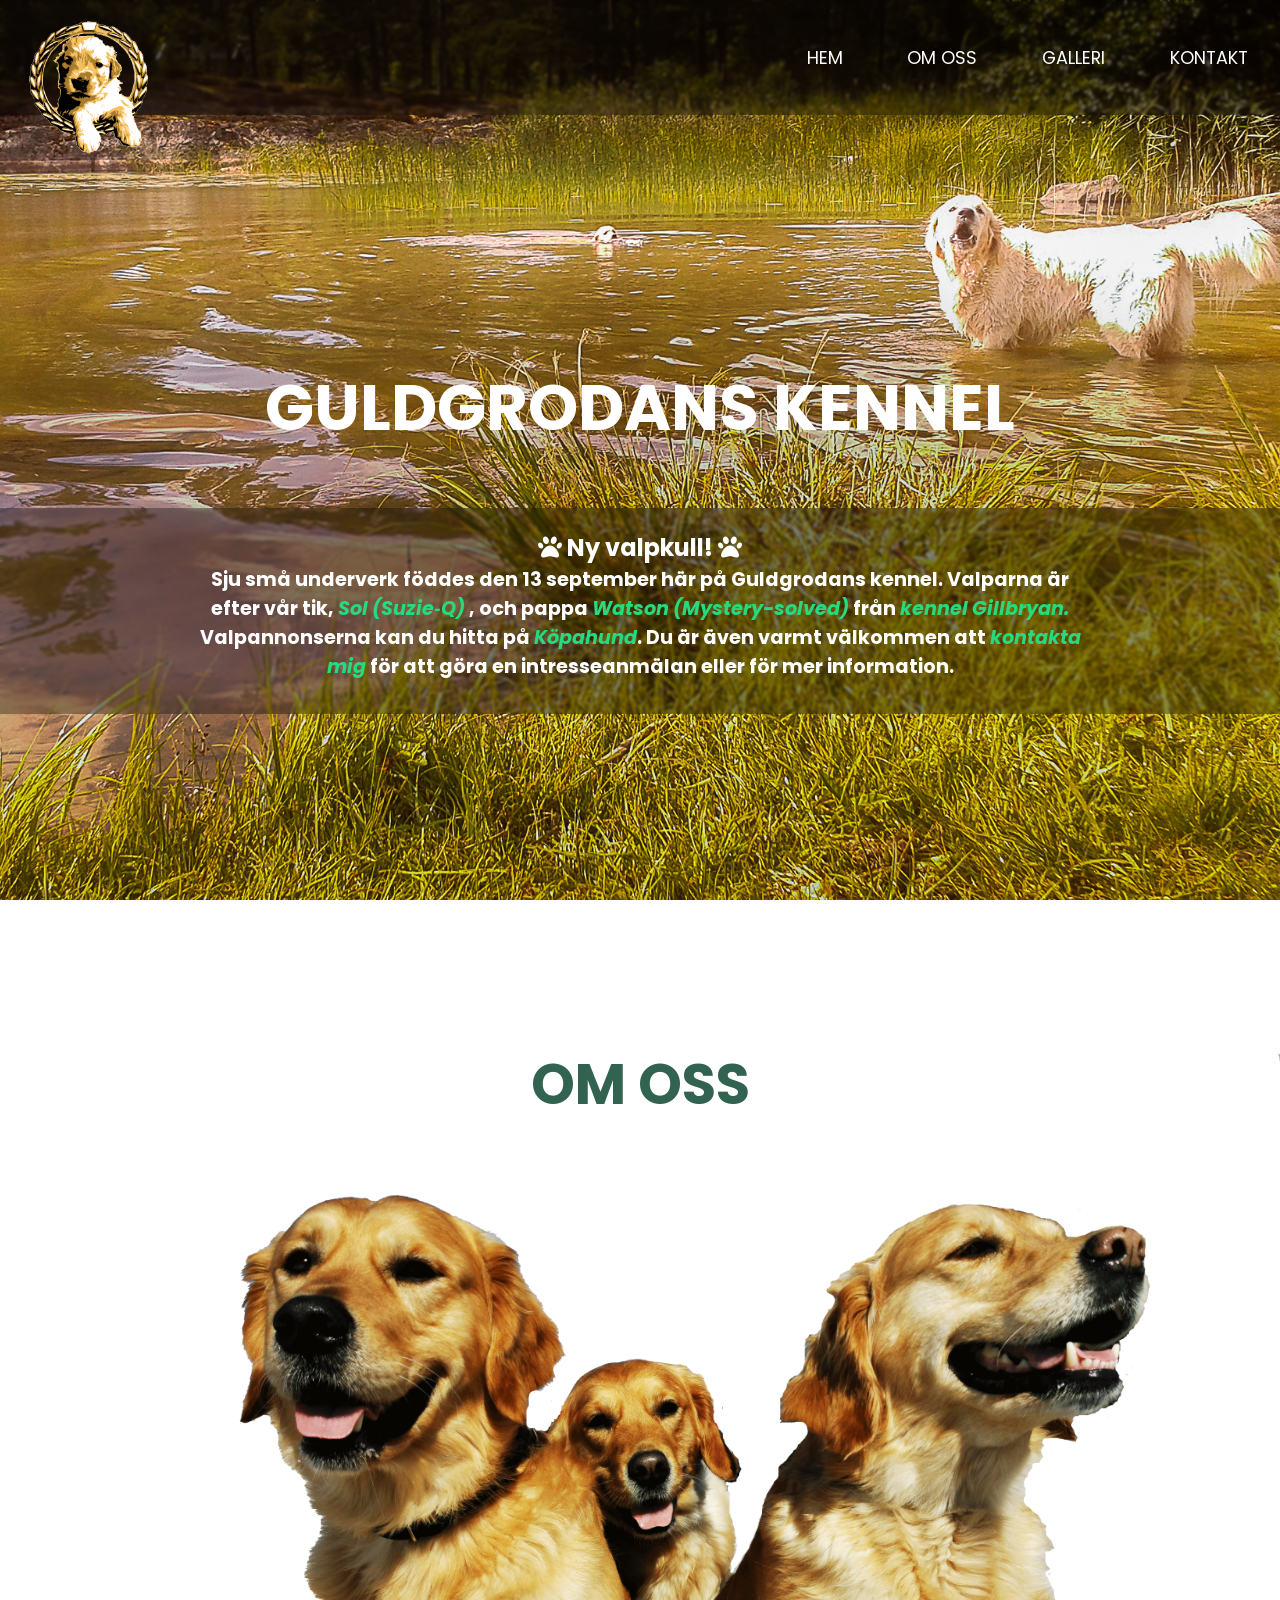
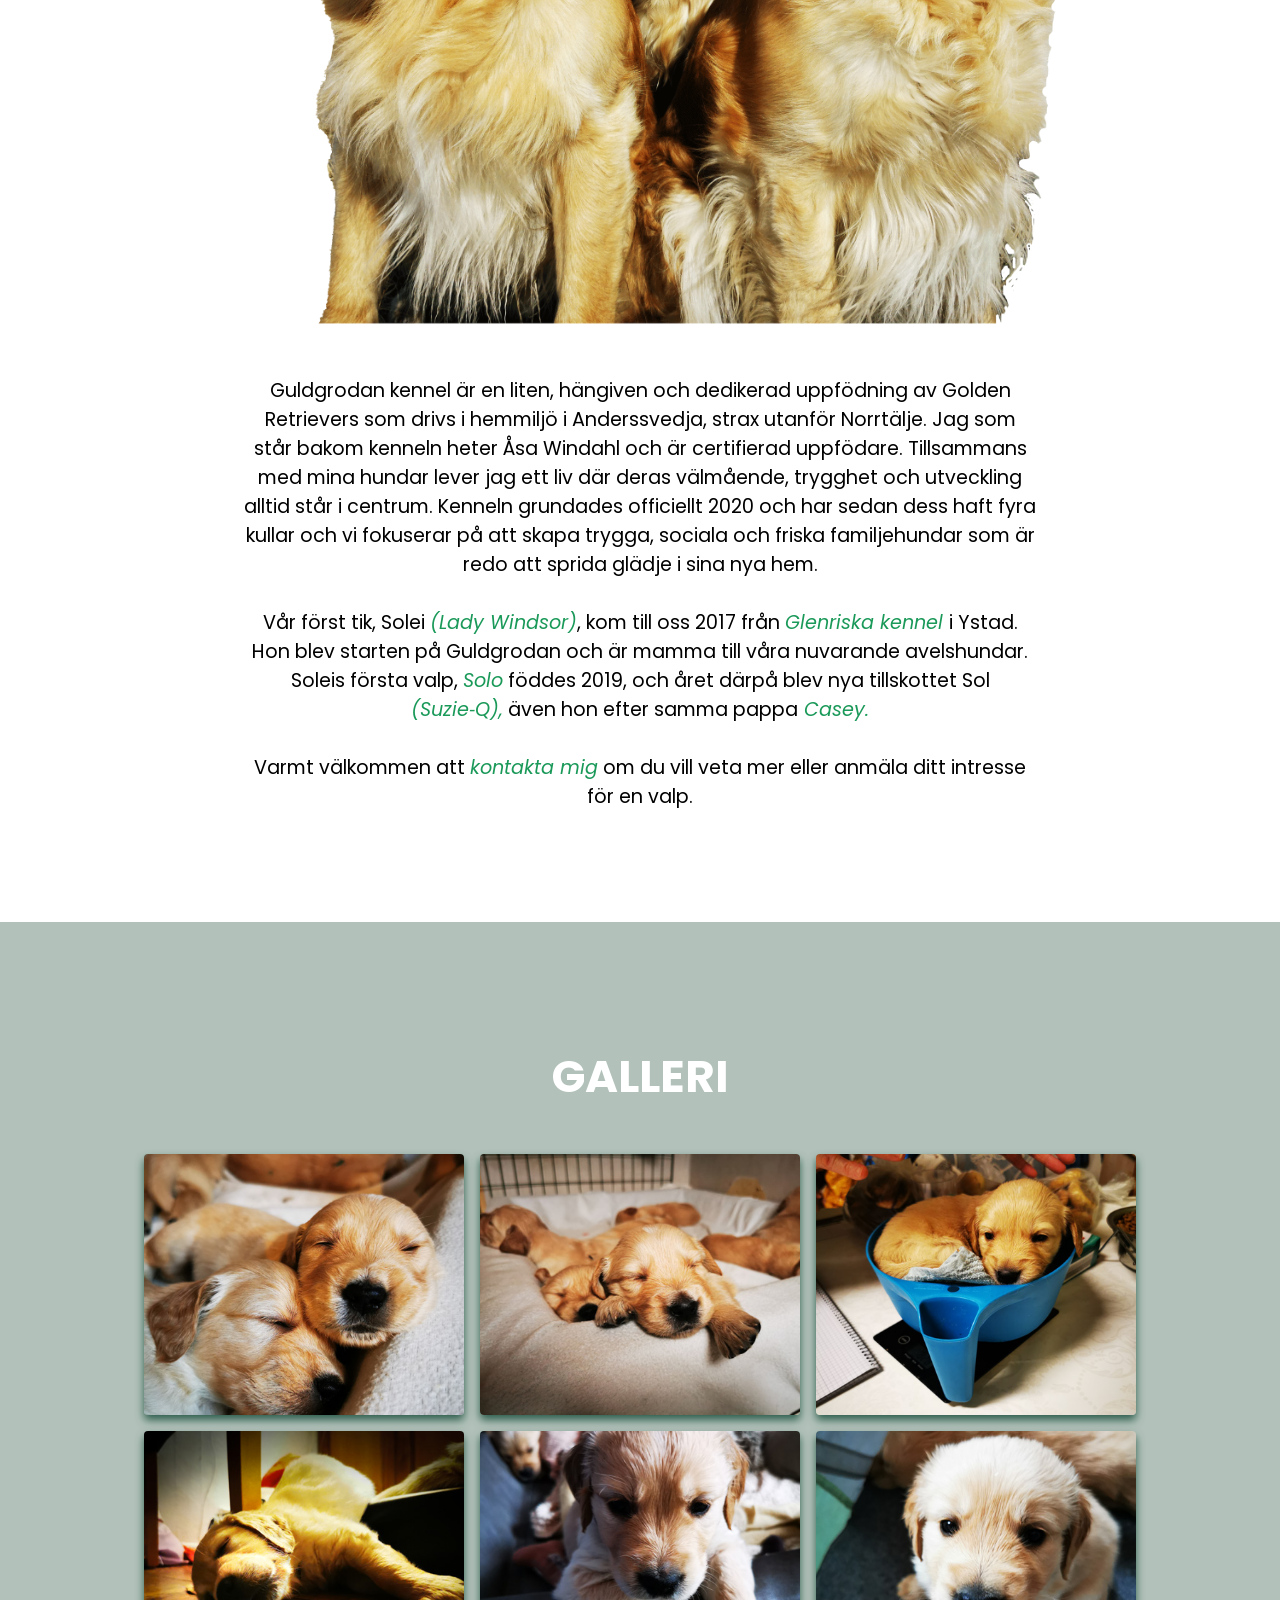
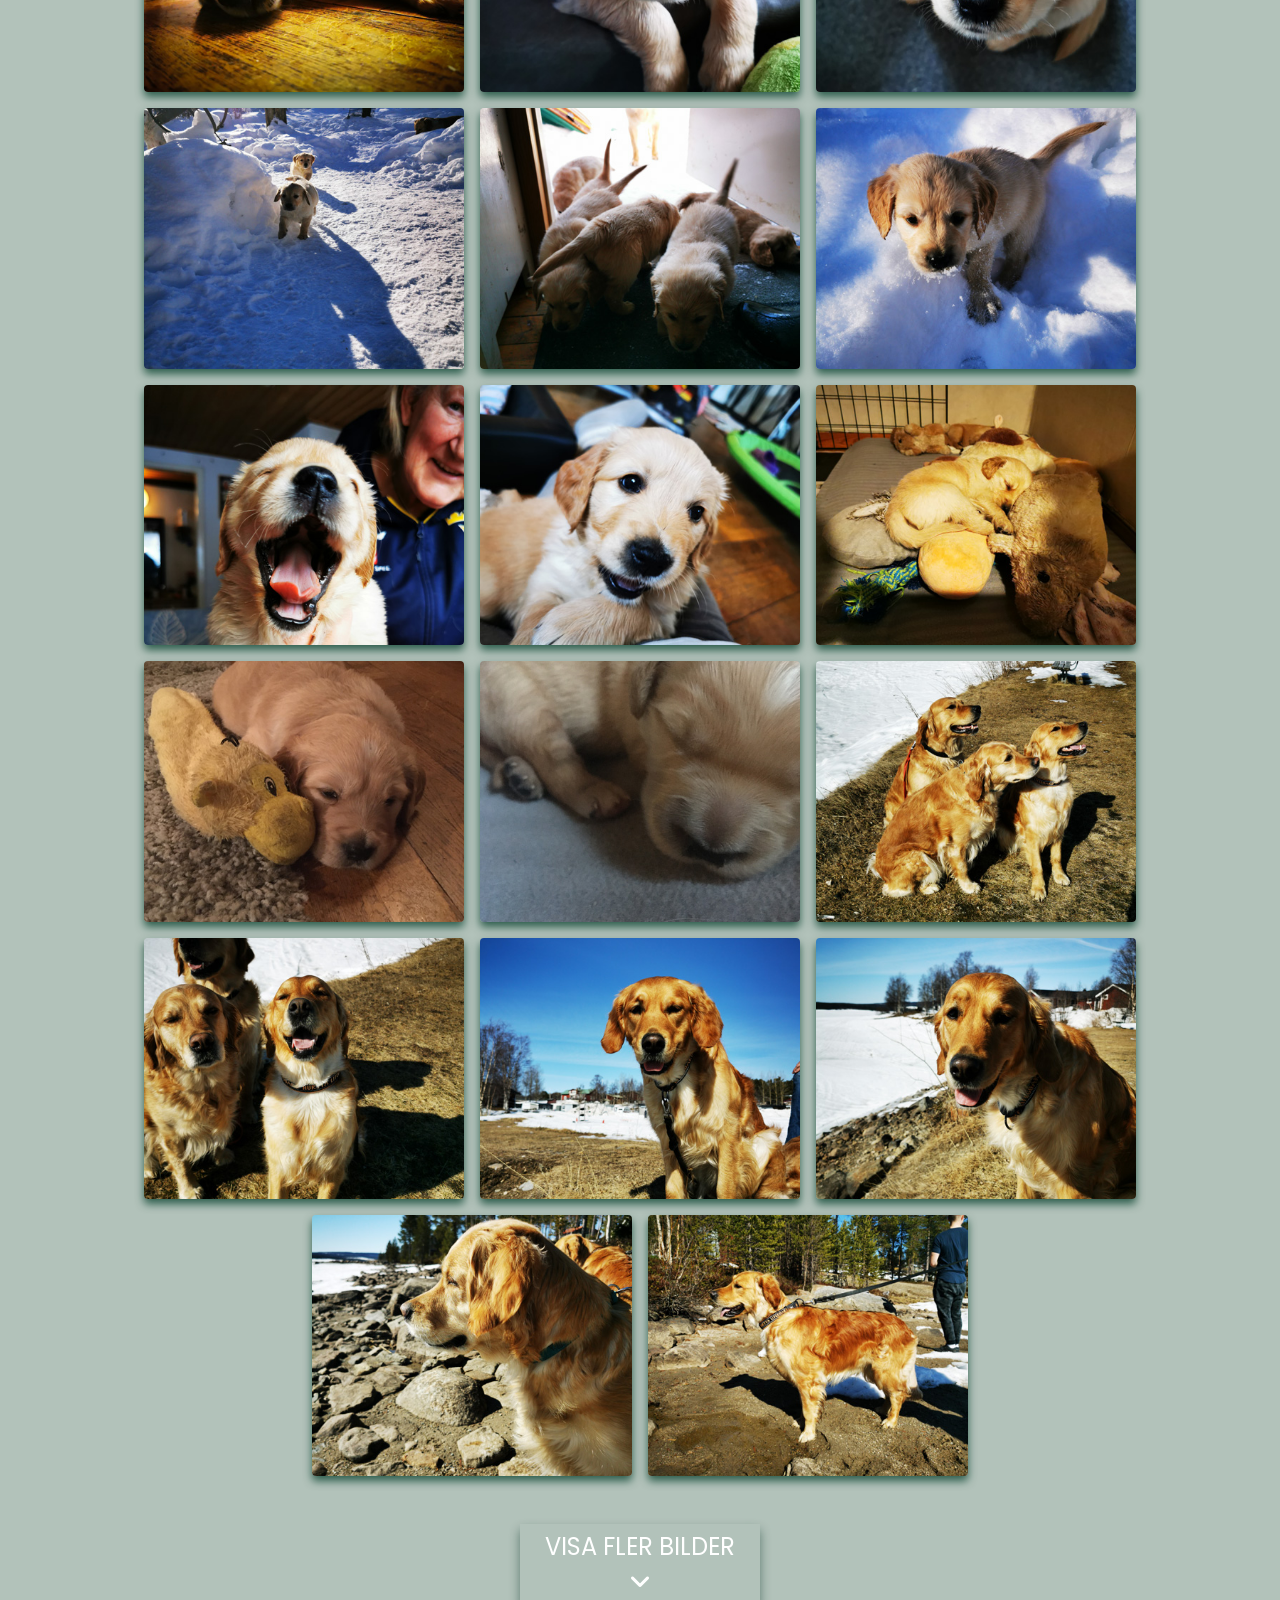
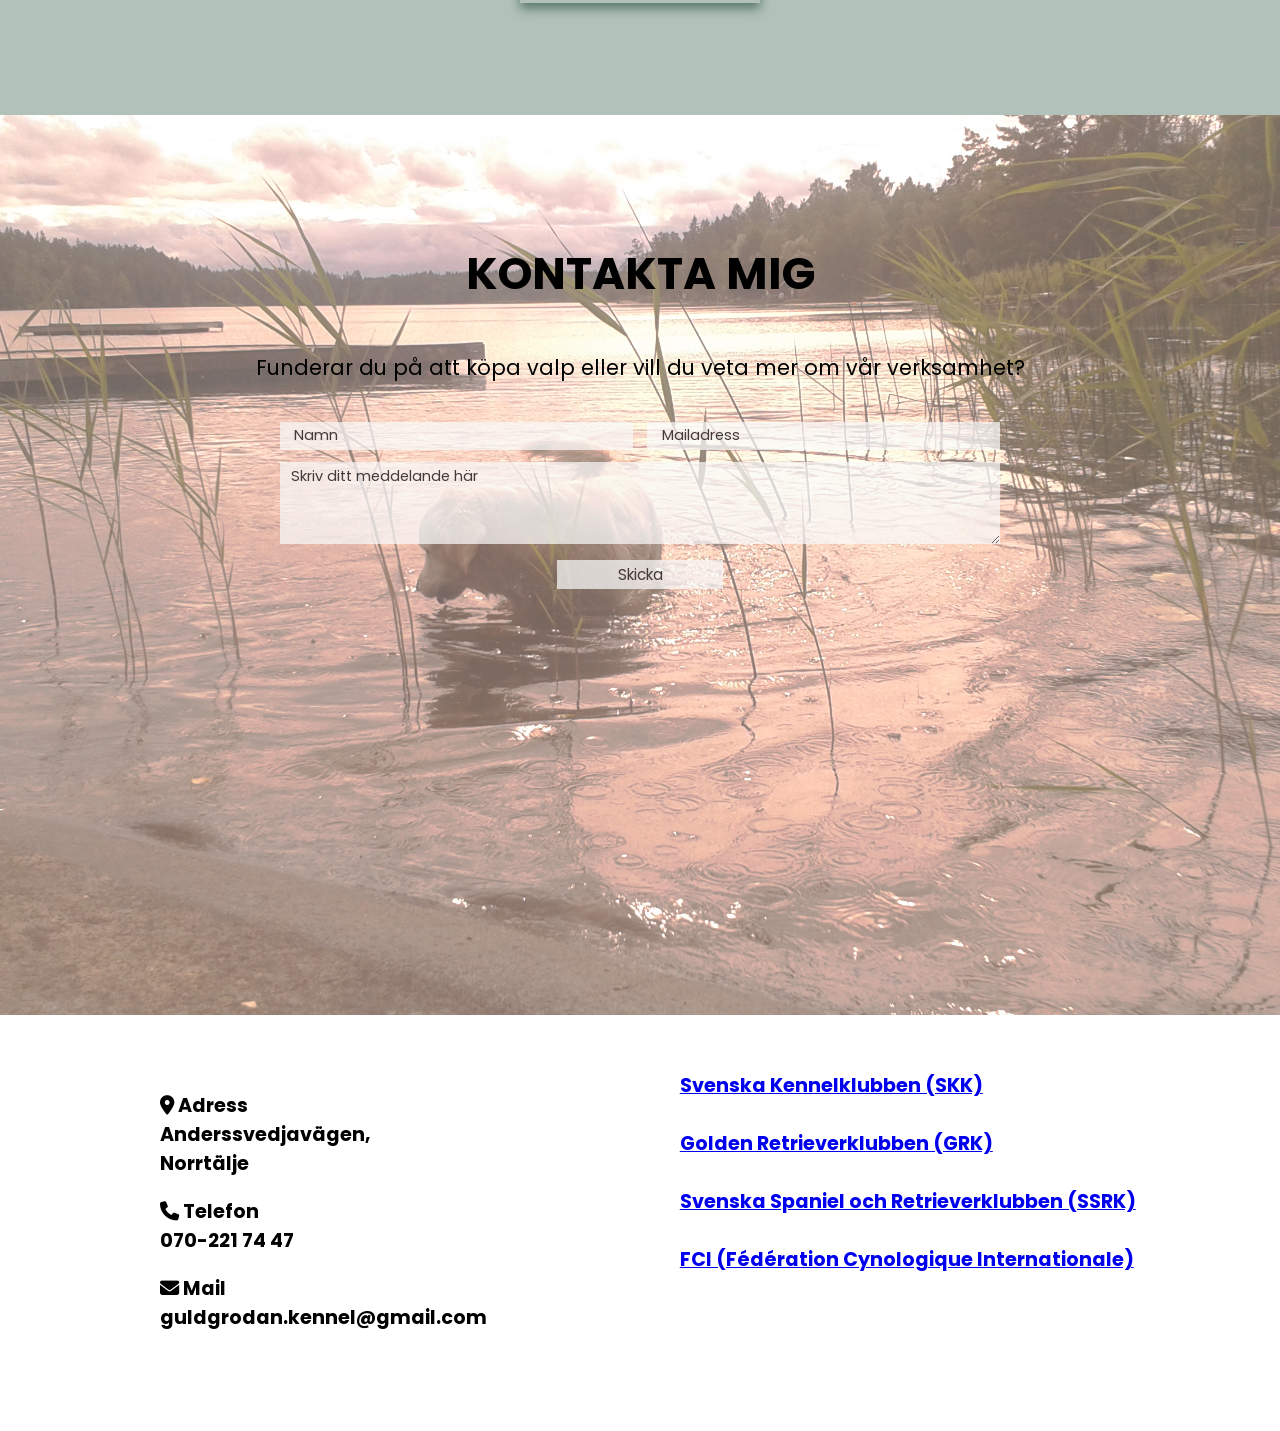
==== index.html @ e0c7f4a6 "Update index.html" ====
<!DOCTYPE html>
<html lang="sv">

<head>
  <meta charset="UTF-8">
  
  <meta name="viewport" content="width=device-width, initial-scale=1.0">
  <title>Guldgrodans kennel</title>
  <link rel="stylesheet" href="https://use.fontawesome.com/releases/v5.8.2/css/all.css">
  <link rel="stylesheet" href="https://cdnjs.cloudflare.com/ajax/libs/font-awesome/6.2.0/css/all.css">
  <link rel="stylesheet" href="https://fonts.googleapis.com/css?family=Poppins">
  <link rel="stylesheet" href="CSS/index.css">
  <link rel="stylesheet" href="https://cdnjs.cloudflare.com/ajax/libs/font-awesome/6.4.0/css/all.min.css">


	<script>
  if (window.location.hostname === "www.guldgrodanskennel.se") {
    window.location.replace("https://guldgrodanskennel.se");	
  }
</script>

</head>

<body>

  <!-- INTRO+HEADER -->
  <!-- INTRO+HEADER -->
  <!-- INTRO+HEADER -->


  <section id="intro" class="intro">
    <header>

      <img class="logo" src="CSS/BILDER-REPR/LOGVALP-CARTOON-TRANSPARANT.png" alt="Guldgrodans logotyp" loading="lazy">

      <nav>
        <ul>
          <li>
            <a href="#intro">HEM</a>
          </li>
          <li>
            <a href="#om-oss">OM OSS</a>
          </li>
          <li>
            <a href="#galleri">GALLERI</a>
          </li>
          <li>
            <a href="#kontakt">KONTAKT</a>
          </li>
        </ul>
      </nav>
    </header>


    <div class="intro-titlar">
      <h1>GULDGRODANS KENNEL</h1>
	<div class="blogg">
      <div class="blogg-innehåll">
        <p class="blogg-text">
      <span style="font-size: 1.5rem; color: white;">
		  <i class="fa-solid fa-paw" style="color: white; font-size: 1.5rem;"></i>  Ny valpkull!  <i class="fa-solid fa-paw" style="color: white; font-size: 1.5rem;"></i></span>
		  <br> Sju små underverk föddes den 13 september här på Guldgrodans kennel.
      Valparna är efter vår tik, 
        <a href="http://www.rasdata.nu/golden/hund/2020/s1566821.htm" target="_blank" rel="noopener noreferrer">
        Sol (Suzie‑Q)
        </a>, och pappa 
        <a href="https://www.rasdata.nu/golden/hund/2020/s1123022.htm" target="_blank" rel="noopener noreferrer">
        Watson (Mystery-solved)
        </a> från 
        <a href="https://www.kopahund.se/#/uppfodare/20210610" target="_blank" rel="noopener noreferrer">
        kennel Gillbryan.
        </a> Valpannonserna kan du hitta på<a href="https://www.kopahund.se/#/uppfodare/20200723" target="_blank" rel="noopener noreferrer"> Köpahund</a>.
      Du är även varmt välkommen att 
        <a href="#kontakt">kontakta mig</a> för att göra en intresseanmälan eller för mer information.
      </p>
    </div>
  </div>
 </div>
</section>


  <!-- OM-OSS -->
  <!-- OM-OSS -->
  <!-- OM-OSS -->
  <div id="om-oss" class="om-oss-container">

    <h2 class="om-oss-header">OM OSS</h2>  
	
    <img class="om-oss-bild" src="CSS/BILDER-REPR/OMM-OSS.png" loading="lazy" alt="Bild på hundarna">

    <div class="om-oss-textbox">
      
      <p>Guldgrodan kennel är en liten, hängiven och dedikerad uppfödning av Golden Retrievers som drivs i hemmiljö i Anderssvedja, strax utanför Norrtälje. 
		 Jag som står bakom kenneln heter Åsa Windahl och är certifierad uppfödare. Tillsammans med mina hundar lever jag ett liv där deras välmående, 
		 trygghet och utveckling alltid står i centrum. Kenneln grundades officiellt 2020 och har sedan dess haft fyra kullar och vi fokuserar på att skapa trygga, sociala och friska 
		 familjehundar som är redo att sprida glädje i sina nya hem. 
		<br><br>
         Vår först tik, Solei
		 <a href="http://www.rasdata.nu/golden/hund/2017/s1350017.htm" target="blank_" rel="noopener noreferrer"> (Lady Windsor)</a>, 
		 kom till oss 2017 från
		 <a href="https://www.glenriska.se" target="blank_" rel="noopener noreferrer"> Glenriska kennel </a> i Ystad. Hon blev starten på Guldgrodan och är mamma till våra nuvarande avelshundar. 
		 Soleis första valp,
		  <a href="http://www.rasdata.nu/golden/hund/2019/s1120420.htm" target="blank_" rel="noopener noreferrer"> Solo</a> föddes 2019, 
		  och året därpå blev nya tillskottet Sol
		  <a href="http://www.rasdata.nu/golden/hund/2020/s1566821.htm" target="blank_" rel="noopener noreferrer"> (Suzie‑Q),</a> 
		  även hon efter samma pappa<a href="https://www.rasdata.nu/golden/hund/2013/s4075513.htm" target="blank_" rel="noopener noreferrer">  Casey.</a> 
		<br><br>
         Varmt välkommen att
		  <a href="#kontakt"> kontakta mig</a> om du vill veta mer eller anmäla ditt intresse för en valp.	
	  </p>      
    </div>
  </div>

  <!-- GALLERI -->
  <!-- GALLERI -->
  <!-- GALLERI -->

  <section id="galleri" class="galleri-section">

    <h2 class="galleri-header">GALLERI</h2>


    <div class="galleri"> <!-- galleriet -->

      <div class="galleri-div">
        <img class="image" src="CSS/BILDER-GALLERI/1-1c.jpg" loading="lazy" alt="bild">
      </div>
      <div class="galleri-div">
        <img class="image" src="CSS/BILDER-GALLERI/1-2c.jpg" loading="lazy" alt="bild">
      </div>
      <div class="galleri-div">
        <img class="image" src="CSS/BILDER-GALLERI/1-4c.jpg" loading="lazy" alt="bild">
      </div>
      <div class="galleri-div">
        <img class="image" src="CSS/BILDER-GALLERI/1-5c.jpg" loading="lazy" alt="bild">
      </div>


      <div class="galleri-div">
        <img class="image" src="CSS/BILDER-GALLERI/1-6c.jpg" loading="lazy" alt="bild">
      </div>
      <div class="galleri-div">
        <img class="image" src="CSS/BILDER-GALLERI/1-7c.jpg" loading="lazy" alt="bild">
      </div>
      <div class="galleri-div">
        <img class="image" src="CSS/BILDER-GALLERI/1-8c.jpg" loading="lazy" alt="bild">
      </div>
      <div class="galleri-div">
        <img class="image" src="CSS/BILDER-GALLERI/1-11c.jpg" loading="lazy" alt="bild">
      </div>


      <div class="galleri-div">
        <img class="image" src="CSS/BILDER-GALLERI/1-12c.jpg" loading="lazy" alt="bild">
      </div>
      <div class="galleri-div">
        <img class="image" id="om-positionera-top" src="CSS/BILDER-GALLERI/1-15c.jpg" loading="lazy" alt="bild">
      </div>
      <div class="galleri-div">
        <img class="image" src="CSS/BILDER-GALLERI/1-18c.jpg" loading="lazy" alt="bild">
      </div>
      <div class="galleri-div">
        <img class="image" src="CSS/BILDER-GALLERI/01.jpg" loading="lazy" alt="bild">
      </div>


      <div class="galleri-div">
        <img class="image" src="CSS/BILDER-GALLERI/01a.JPG" loading="lazy" alt="bild">
      </div>
      <div class="galleri-div">
        <img class="image" src="CSS/BILDER-GALLERI/01b.JPG" loading="lazy" alt="bild">
      </div>
      <div class="galleri-div">
        <img class="image" src="CSS/BILDER-GALLERI/2.jpg" loading="lazy" alt="bild">
      </div>
      <div class="galleri-div">
        <img class="image" id="om-positionera-left" src="CSS/BILDER-GALLERI/3.jpg" loading="lazy" alt="bild">
      </div>


      <div class="galleri-div">
        <img class="image" src="CSS/BILDER-GALLERI/7.jpg" loading="lazy" alt="bild">
      </div>
      <div class="galleri-div">
        <img class="image" src="CSS/BILDER-GALLERI/8.jpg" loading="lazy" alt="bild">
      </div>
      <div class="galleri-div">
        <img class="image" src="CSS/BILDER-GALLERI/10.jpg" loading="lazy" alt="bild">
      </div>
      <div class="galleri-div">
        <img class="image" src="CSS/BILDER-GALLERI/11.jpg" loading="lazy" alt="bild">
      </div>


      <div class="galleri-div">
        <img class="image" src="CSS/BILDER-GALLERI/12.jpg" loading="lazy" alt="bild">
      </div>
      <div class="galleri-div">
        <img class="image" src="CSS/BILDER-GALLERI/14.jpg" loading="lazy" alt="bild">
      </div>
      <div class="galleri-div">
        <img class="image" src="CSS/BILDER-GALLERI/16.jpg" loading="lazy" alt="bild">
      </div>
      <div class="galleri-div">
        <img class="image" src="CSS/BILDER-GALLERI/17.jpg" loading="lazy" alt="bild">
      </div>


      <div class="galleri-div">
        <img class="image" src="CSS/BILDER-GALLERI/18.jpg" loading="lazy" alt="bild">
      </div>
      <div class="galleri-div">
        <img class="image" src="CSS/BILDER-GALLERI/19.jpg" loading="lazy" alt="bild">
      </div>
      <div class="galleri-div">
        <img class="image" src="CSS/BILDER-GALLERI/20.jpg" loading="lazy" alt="bild">
      </div>
      <div class="galleri-div">
        <img class="image" src="CSS/BILDER-GALLERI/21.jpg" loading="lazy" alt="bild">
      </div>


      <div class="galleri-div">
        <img class="image" src="CSS/BILDER-GALLERI/22.jpg" loading="lazy" alt="bild">
      </div>
      <div class="galleri-div">
        <img class="image" src="CSS/BILDER-GALLERI/23.jpg" loading="lazy" alt="bild">
      </div>
      <div class="galleri-div">
        <img class="image" src="CSS/BILDER-GALLERI/25.jpg" loading="lazy" alt="bild">
      </div>
      <div class="galleri-div">
        <img class="image" src="CSS/BILDER-GALLERI/26.jpg" loading="lazy" alt="bild">
      </div>


      <div class="galleri-div">
        <img class="image" src="CSS/BILDER-GALLERI/27.jpg" loading="lazy" alt="bild">
      </div>
      <div class="galleri-div">
        <img class="image" src="CSS/BILDER-GALLERI/28.jpg" loading="lazy" alt="bild">
      </div>
      <div class="galleri-div">
        <img class="image" src="CSS/BILDER-GALLERI/29.jpg" loading="lazy" alt="bild">
      </div>
      <div class="galleri-div">
        <img class="image" src="CSS/BILDER-GALLERI/30.jpg" loading="lazy" alt="bild">
      </div>


      <div class="galleri-div">
        <img class="image" src="CSS/BILDER-GALLERI/31.jpg" loading="lazy" alt="bild">
      </div>
      <div class="galleri-div">
        <img class="image" src="CSS/BILDER-GALLERI/32.jpg" loading="lazy" alt="bild">
      </div>
      <div class="galleri-div">
        <img class="image" src="CSS/BILDER-GALLERI/33.jpg" loading="lazy" alt="bild">
      </div>
      <div class="galleri-div">
        <img class="image" src="CSS/BILDER-GALLERI/t1-1.jpg" loading="lazy" alt="bild">
      </div>


      <div class="galleri-div">
        <img class="image" src="CSS/BILDER-GALLERI/t1-2.jpg" loading="lazy" alt="bild">
      </div>
      <div class="galleri-div">
        <img class="image" id="om-positionera-top" src="CSS/BILDER-GALLERI/t2.jpg" loading="lazy" alt="bild">
      </div>
      <div class="galleri-div">
        <img class="image" src="CSS/BILDER-GALLERI/t3.jpg" loading="lazy" alt="bild">
      </div>
      <div class="galleri-div">
        <img class="image" src="CSS/BILDER-GALLERI/t4.jpg" loading="lazy" alt="bild">
      </div>


      <div class="galleri-div">
        <img class="image" src="CSS/BILDER-GALLERI/t5.jpg" loading="lazy" alt="bild">
      </div>
      <div class="galleri-div">
        <img class="image" src="CSS/BILDER-GALLERI/t6.jpg" loading="lazy" alt="bild">
      </div>
      <div class="galleri-div">
        <img class="image" src="CSS/BILDER-GALLERI/t7.jpg" loading="lazy" alt="bild">
      </div>
      <div class="galleri-div">
        <img class="image" src="CSS/BILDER-GALLERI/t9.jpg" loading="lazy" alt="bild">
      </div>


      <div class="galleri-div">
        <img class="image" src="CSS/BILDER-GALLERI/t10.jpg" loading="lazy" alt="bild">
      </div>
      <div class="galleri-div">
        <img class="image" src="CSS/BILDER-GALLERI/t11.jpg" loading="lazy" alt="bild">
      </div>
      <div class="galleri-div">
        <img class="image" src="CSS/BILDER-GALLERI/t14.jpg" loading="lazy" alt="bild">
      </div>
      <div class="galleri-div">
        <img class="image" src="CSS/BILDER-GALLERI/T15.jpg" loading="lazy" alt="bild">
      </div>


      <div class="galleri-div">
        <img class="image" src="CSS/BILDER-GALLERI/t16.jpg" loading="lazy" alt="bild">
      </div>
      <div class="galleri-div">
        <img class="image" src="CSS/BILDER-GALLERI/t17.jpg" loading="lazy" alt="bild">
      </div>
      <div class="galleri-div">
        <img class="image" src="CSS/BILDER-GALLERI/t21.jpg" loading="lazy" alt="bild">
      </div>
      <div class="galleri-div">
        <img class="image" src="CSS/BILDER-GALLERI/t23.jpg" loading="lazy" alt="bild">
      </div>


      <div class="galleri-div">
        <img class="image" src="CSS/BILDER-GALLERI/t25.jpg" loading="lazy" alt="bild">
      </div>
      <div class="galleri-div">
        <img class="image" src="CSS/BILDER-GALLERI/t26.jpg" loading="lazy" alt="bild">
      </div>
      <div class="galleri-div">
        <img class="image" src="CSS/BILDER-GALLERI/t27.jpg" loading="lazy" alt="bild">
      </div>
      <div class="galleri-div">
        <img class="image" src="CSS/BILDER-GALLERI/t28.jpg" loading="lazy" alt="bild">
      </div>

    </div>

    <div id="ladda-fler-bilder" class="ladda-fler-bilder">VISA FLER BILDER<br><i class="fa-solid fa-angle-down"></i>
    </div>

  </section>

  <!-- KONTAKT -->
  <!-- KONTAKT -->
  <!-- KONTAKT -->

  <section class="kontakt" id="kontakt">
    <h2 class="kontakt-header">KONTAKTA MIG</h2>
    <p>Funderar du på att köpa valp eller vill du veta mer om vår verksamhet?</p>

 <form action="https://formsubmit.co/732a52e501a445590cca0ac689bffa5f" method="POST" class="kontakt-formulär"> 
   <input type="hidden" name="_next" value="https://anevmi.github.io/guldgrodan-kennel/tack-meddelande.html"> 
   <input type="hidden" name="_subject" value="MAIL FRÅN GULDGRODANS KENNEL"> 

   <div class="container"> 
     <div class="namn-del"> 
	     <input id="namn" name="namn" type="text" placeholder="Namn" required> 
	     <input id="email" name="email" type="email" placeholder="Mailadress" required>	 
     </div> 

     <div class="text-del"> 
	      <textarea name="meddelande" placeholder="Skriv ditt meddelande här" rows="5" cols="35" required></textarea> 
     </div> 
     
	   <button id="submit" type="submit">Skicka</button> 
	   
    </div> 
  </form>
</section>

  <!-- FOOTER -->
  <!-- FOOTER -->
  <!-- FOOTER -->

    <footer>
    <div class="footer-nav">  
	<div class="fotlist-div">
      <ul class="fotlista">
        <li><p><i class="fa-solid fa-location-dot"></i> <strong>Adress</strong><br>Anderssvedjavägen,<br>Norrtälje</p></li>
        <li><p><i class="fa-solid fa-phone"></i> <strong>Telefon</strong><br>070-221 74 47</p></li>
        <li><p><i class="fa-solid fa-envelope"></i> <strong>Mail</strong><br>guldgrodan.kennel@gmail.com</p></li>
       </ul>
	 </div>

	 <div class="fotlist-div">		
       <ul class="länkar">
         <li><a href="https://www.skk.se/sv/" target="blank_">Svenska Kennelklubben (SKK)</a></li><br>
         <li><a href="https://goldenklubben.se/lankar/lankar-till-svenska-uppfodare/" target="blank_">Golden Retrieverklubben (GRK)</a></li><br>
	     <li><a href="https://ssrk.se/" target="blank_">Svenska Spaniel och Retrieverklubben (SSRK)</a></li><br>		
         <li><a href="https://www.fci.be/en/" target="blank_">FCI (Fédération Cynologique Internationale)</a></li>      
        </ul>  
	  </div>
    </div>
  </footer>




<!-- SCRIPT - LADDA-FLER-BILDER -->
<!-- SCRIPT - LADDA-FLER-BILDER -->
<!-- SCRIPT - LADDA-FLER-BILDER -->


  <script>
    let laddaFlerBtn = document.querySelector('#ladda-fler-bilder');
    let currentItem = 20;

    laddaFlerBtn.onclick = () => {
      let images = [...document.querySelectorAll('.galleri .galleri-div')];
      for (var i = currentItem; i < currentItem + 20; i++) {
        images[i].style.display = 'inline-block';
      }
      currentItem += 20;

      if (currentItem >= images.length) {
        laddaFlerBtn.style.display = 'none';
      }


    }
  </script>


</body>

</html>
---- CSS/index.css ----
/*
background-image: url("photographer.jpg"); The image used 
background-color: #cccccc; Used if the image is unavailable 
height: 500px; You must set a specified height 
background-position: center; Center the image 
background-repeat: no-repeat; Do not repeat the image 
background-size: cover; Resize the background image to cover the entire container 

GRUNDFORMATET ÄR MOBILSKÄRM FÖRST
*/


/* ALLMÄNNT */

*, *::before, *::after{ 
  box-sizing: border-box;

}

body{
  margin: 0;
  padding: 0;
  font-family: poppins, arial;
  
      
}

h1 {
  font-size: 2.2rem;
  text-align: center; 

}

h2 {
  font-size: 1.8rem;
  text-align: center;
  color: white;
}


.om-oss-textbox p a{
  color: hsl(150, 71%, 35%);
  text-decoration: none;
  font-style: italic;
}

p a:hover {
  color: hsl(150, 71%, 55%);
  
}



/* HEM - SEKTIONEN */
/* HEM - SEKTIONEN */
/* HEM - SEKTIONEN */


#intro{     /* bakgrundsbilden skall ligga under hela hem-sectionen dvs header och introtitlarna */
  background-color: hsla(189, 28%, 13%, 0.229);
  background-image: url("BILDER-REPR/BAKGRUND-1.jpg"); 
  /*background-blend-mode: multiply;  /*'multiply' darkens using the darkest colors, 'lighten' uses the light colors */
  background-size: cover;
  background-repeat: no-repeat;  
  min-height: 100vh;
  padding-bottom: 3rem;
  
  background-position: right top; /*denna tillsammans med cover gör att center, bottom alltid syns*/
  /*border-top: 4rem solid white;  /*  är inte säker om denna ska vara med */    
 
}




header{
    background-color: hsla(0, 0%, 0%, 0.342);      
    display: flex;  
    justify-content: space-between;/* flyttar isär elementen som finns i header*/
    align-items: center;
    position: fixed;
    width: 100%;
    margin-top: 0;
    backdrop-filter: blur(0.1rem);
    z-index: 101;
    
}


.logo {    
    width: 5.2rem;
    margin-top: 0.37rem;
    margin-bottom: -1.5rem;
    margin-left: 0.3rem;
       
}


nav ul{  
  list-style: none;  /* tar bort prickarna i ul*/
  margin: 0.1em; 
  padding: 0;
    
} 

nav ul li {
  display: inline-block;
  margin: 0.8em 0.4em 0.5em 0.4em;
    
}

nav ul li a {         /*endast decoration av länkarna*/
  text-decoration: none; /*tar bort undersrykning*/
  color: white;
  font-size: 0.71rem; 
  transition: all 0.4s ease 0s;
  
  
}

nav ul li a:hover {
  color:hsl(158, 100%, 39%);
  font-weight: bold;

}


/*VÄLKOMSÖVERSKRIFTER*/


.intro-titlar h1{
  padding-top: 40vh;
  margin-top: 0;
  color: #fff;  
  font-weight: bold;  

}

/*BLOGGSTILAR*/

/* div nr 1 klassen */		
.blogg { 
background-color: hsla(0, 0%, 0%, 0.342); 
display: flex; 
align-items: center; 
width: 100%; 
backdrop-filter: blur(0.1rem); z-index: 101;
} 

/* div nr 2 klassen */		
.blogg-innehåll {
  max-width: 90ch;
  margin: 0 auto;
  padding: 0.15rem 0.4rem 0.9rem 0.4rem;
}

/* p klassen */		
.blogg-text {
  font-size: clamp(1.1rem, 2vw, 1.2rem);
  font-weight: bold;
  text-align: center;
  color: white;
}


.blogg-text a {
  color: hsl(150, 71%, 50%);
  text-decoration: none;
  font-style: italic;
  transition: color 0.3s ease;
}


.blogg-text a:hover {
  color: hsl(150, 71%, 70%)
  font-weight: bold;
}


/*CHATS*/



/* OM OSS - SEKTIONEN */
/* OM OSS - SEKTIONEN */
/* OM OSS - SEKTIONEN */

.om-oss-container{
  padding-top: 1rem;
  padding-bottom: 0.4rem;
}


.om-oss-header{
  /*text-align: center;*/
  padding-top: 2rem;
  color: hsl(158, 32%, 29%);  
  
}

.om-oss-bild{
  width: 100%;
  padding: 0;
  margin-top: -4rem;; 
  z-index: 1;
    
}

.om-oss-textbox{
  width: 85%;
  margin-left: auto;
  margin-right: auto;  
  text-align: center;
  margin-top: -1.5rem;
  z-index: 100;
}

/* GALLERI - SEKTIONEN */
/* GALLERI - SEKTIONEN */
/* GALLERI - SEKTIONEN */

.galleri-header{
  text-align: center;
  padding: 2.7em 2em 0.3em 2em;
  background-color: hsl(148, 12%, 73%);
  color: #fff;
  margin-bottom: -1px;
    
}

.galleri-section{
  background-color: hsl(148, 12%, 73%);
  padding-bottom: 4rem;
  
}

.galleri{
  display: flex;
  flex-direction: row;
  flex-wrap: wrap;
  justify-content: center;
  align-items: center;
  gap: 1rem;
  width: 100%;  
  margin: 0 auto;
  padding: 2rem 1rem 3rem 1rem;
  background-color: hsla(150, 12%, 73%, 0);
  
}

.galleri .galleri-div{  
  display: inline-block;
  width: 100%;
  max-width: 20rem;
  height: 16.3em;
  object-fit: cover;
  display: none;   /* GÖR SÅ ATT INGA BILDER I GALLERIET VISAS*/
  
}

.galleri .galleri-div .image {  
  width: 100%;
  max-width: 20rem;
  height: 16.3em;
  object-fit: cover;
  border-radius: 4px;
  box-shadow: 0 5px 9px hsla(159, 88%, 13%, 0.759);

}


.galleri .galleri-div:nth-child(1), 
.galleri .galleri-div:nth-child(2), 
.galleri .galleri-div:nth-child(3), 
.galleri .galleri-div:nth-child(4), 
.galleri .galleri-div:nth-child(5), 
.galleri .galleri-div:nth-child(6), 
.galleri .galleri-div:nth-child(7), 
.galleri .galleri-div:nth-child(8), 
.galleri .galleri-div:nth-child(9), 
.galleri .galleri-div:nth-child(10), 
.galleri .galleri-div:nth-child(11), 
.galleri .galleri-div:nth-child(12),
.galleri .galleri-div:nth-child(13), 
.galleri .galleri-div:nth-child(14), 
.galleri .galleri-div:nth-child(15), 
.galleri .galleri-div:nth-child(16), 
.galleri .galleri-div:nth-child(17), 
.galleri .galleri-div:nth-child(18), 
.galleri .galleri-div:nth-child(19), 
.galleri .galleri-div:nth-child(20)
{
  display: inline-block;
  

}

.ladda-fler-bilder{
  width: 100%;
  max-width: 12.5rem;
  text-align: center;
  color: white;
  font-size: 0.9rem;
  box-shadow: 0 6px 10px hsla(159, 88%, 10%, 0.488);
  padding: 0.3rem 1rem 0.3rem 1rem;
  margin: 0 auto 0;
  cursor: pointer;
  transition: all 0.4s ease 0s;
    
}

.ladda-fler-bilder:hover{
  color: hsla(159, 86%, 12%, 0.563);
  background-color: hsl(152, 18%, 81%);
  font-weight: bold;
  box-shadow: 0 1px 3px hsla(159, 88%, 13%, 0.5);
}

/* POSITIONERAR OM VISSA BILDER */ 
#om-positionera-top{
  object-position: top;
}

#om-positionera-left{
  object-position: left;
}



/* KONTAKT - SEKTIONEN */
/* KONTAKT - SEKTIONEN */
/* KONTAKT - SEKTIONEN */


.kontakt{
  background-color: hsla(10, 4%, 69%, 0.507);
  background-image: url("BILDER-REPR/BAMSE-BADAR2.jpg");
  background-size: cover;
  background-repeat: no-repeat;
  background-position: center center;
  background-blend-mode: lighten;
  margin-top: 1rem;
  padding-top: 5rem;
  min-height: 100vh;
  padding-bottom: 6rem;
  
}

.kontakt-header{
  text-align: center;
  padding: 2.2em 2em 0 2em;  
  color: #000;
  margin-top: 0;
}

.kontakt p{  
  padding: 0 4.5em 0.3rem 4.5em; 
  text-align: center;
  margin-top: -1.5rem;
}


.kontakt-formulär{  
  
  margin: -1.5rem auto 3rem auto;  
  padding: 1.5rem;
  
}

.kontakt-formulär .container {
  width: 90%;
  margin: 0 auto 0 auto;
  text-align: center;
  
}

.namn-del{display: flex;
  flex-direction: row;
  justify-content: space-between;  
  
}

input{    /*ANVÄND EV DISPLAY FLEX SPACE BETWEEN*//*ANVÄND EV DISPLAY FLEX SPACE BETWEEN*/
  
  margin: 0.8rem 0 0.8rem 0;
  border: none;    
  padding: 0.4rem;
  background-color: hsla(0, 0%, 98%, 0.712);
  width: 49%;  

}

textarea{
  border: none;    
  padding: 0.2rem;
  background-color: hsla(0, 0%, 98%, 0.712);
  width: 100%;  
}

::placeholder{
  color: hsl(0, 9%, 25%);
  opacity: 1;
  font-family: poppins;
  padding-left: 0.5rem;
  font-size: 1.1em;

}

.kontakt-formulär .container #submit{
  width: 23%;
  color: hsl(0, 9%, 25%);
  font-family: poppins;
  background-color:hsla(0, 0%, 98%, 0.712);
  cursor: pointer;
  border: none;
  margin-top: 0.6em;
  padding: 0.2rem;
  font-size: 0.95em;
    
}


/* FOOTER */
/* FOOTER */
/* FOOTER */

.footer-nav{  
  margin-top: 2.5rem;
  margin-left: 1rem;
  margin-bottom: 5rem;
  }

.footer-nav .fotlist-div ul {
  list-style: none;
  padding: 0;
  margin: 0;
  font-weight: bold;
  padding-top: 1rem;
}

.fotlista li p,
.fotlista li a {
  color: black;
  text-decoration: none;
  list-style: none;
}

.footer-nav ul li a:hover {
  color:hsl(158, 99%, 29%);
  font-weight: bold;
}


/* TACK-SIDAN */
/* TACK-SIDAN */
/* TACK-SIDAN */

.tack-container{
  background-color: hsla(10, 4%, 69%, 0.507);
  background-image: url("BILDER-REPR/SNÖ-BAMSE.jpg");
  background-size: cover;
  background-repeat: no-repeat;
  background-position: center center;
  background-blend-mode: lighten;
  height: 100vh;
  text-align: center;
  display: flex;
  justify-content: center;
  flex-direction: column;
  align-items: center;
  justify-content: space-around;
    
  
}

.meddelande-svar{
     
  color: #0c3749;
  margin-top: 0;
  margin-bottom: 0;
    
}

.tillbaka-knapp {
  padding: 0.7rem 1.5rem;
  font-size: 1.1rem;
  background-color: hsl(158, 32%, 29%);
  color: white;
  border: none;
  border-radius: 5px;
  cursor: pointer;
  font-family: Poppins, sans-serif;
  transition: background-color 0.3s ease;
  margin-top: 1rem;
}

.tillbaka-knapp:hover {
  background-color: hsl(158, 39%, 38%);
}




/**MEDIA QUERY FOR COMPUTERWIDE SCREENS **/
/**MEDIA QUERY FOR COMPUTERWIDE SCREENS **/
/**MEDIA QUERY FOR COMPUTERWIDE SCREENS **/


@media (width < 319px){  /**MEDIA QUERY FOR COMPUTERWIDE SCREENS **/för mindre format än vanliga mobiler/**MEDIA QUERY FOR COMPUTERWIDE SCREENS **/

  .logo {    
    width: 0;           
}

}


@media (600px <= width <= 900px){/**MEDIA QUERY FOR COMPUTERWIDE SCREENS **/ipad/liten laptop/**MEDIA QUERY FOR COMPUTERWIDE SCREENS **/
  
  h1 {
    font-size: 3.5rem;
  }
  
  h2{
    font-size: 2.2rem;  
  }
                                 

  /* INTRO */

  nav ul li {
    
    margin: 0.8em 1em 0.5em 1em;
}

nav ul li a {
  font-size: 0.9rem;
}

.logo{    
    
  width: 6rem;    
  
}

/* KONTAKT */
                                 

/* FOOTER */

.footer-nav{
  display: flex;
  padding: 0 3rem 0 3rem;
  justify-content: space-around;
  font-size: 1.1em;
 
}

}



@media (width >= 900px){ /**MEDIA QUERY FOR COMPUTERWIDE SCREENS **/detta är iaf datorskärmstorlek/**MEDIA QUERY FOR COMPUTERWIDE SCREENS **/

  /*ALLMÄNT*/
  /*ALLMÄNT*/

  h1{
    font-size: 4rem;
    
  }
  
  h2{
    font-size: 2.8rem;
    
  }


  /*HOMESEKTION*/
  /*HOMESEKTION*/
 

  .logo{    
    
    width: 8.5rem;    
    margin-top: 1.2rem;
    margin-left: 1.3rem;
    margin-bottom: -2.5rem;
  }
 

  nav ul{
    margin-top: 0.2rem;
  }

  nav ul li {
    
    margin: 1.9em; 
      
    }  
    
    nav ul li a {
      font-size: 1.1rem;
    }

  
.intro-titlar h1{
  padding-top: 40vh;
  margin-top: 0; 
  font-size: 4em;
    
}

/* OM OSS - SEKTIONEN */
/* OM OSS - SEKTIONEN */


.om-oss-header{
  
  padding-top: 5rem;
  font-size: 3.5em;
    
}

.om-oss-bild{
  margin-top: -10rem;
  
}

.om-oss-container .om-oss-textbox{
  width: 100%;
  padding-bottom: 3rem;
     
}

.om-oss-textbox p{
  width: 62%;
  margin-left: auto;
  margin-right: auto;
  font-size: 1.2em;
}

/*GALLERISEKTION*/
/*GALLERISEKTION*/

.galleri-section{
  padding-bottom: 7rem;
}

.ladda-fler-bilder{
  
  font-size: 1.5rem;
  max-width: 15rem;      
}


.galleri .galleri-div{
  transition: 0.9s;
}

  .galleri-div:hover{
  transform: scale(1.6);
  z-index: 2;
}


/* KONTAKT - SEKTIONEN */
/* KONTAKT - SEKTIONEN */



.kontakt p{  
  font-size: 1.3rem;
}


.kontakt-formulär{  
  width: 60%;
  margin: 0 auto 0rem auto;  
  padding: 0 1.5rem 1.5rem 1.5rem;
  
}

.kontakt-formulär .container {
  width: 100%;
  margin: 0 auto 0 auto;
  text-align: center;
  
}

.kontakt{
  margin-top: 0;
}


.kontakt-header{
  padding: 1em 2em 2rem 2em;  
  
}



/* FOOTER */
/* FOOTER */


.footer-nav{
  display: flex;
  justify-content: space-around;
  font-size: 1.2em;
  padding: 0 3rem 0 3rem;
   
}


}
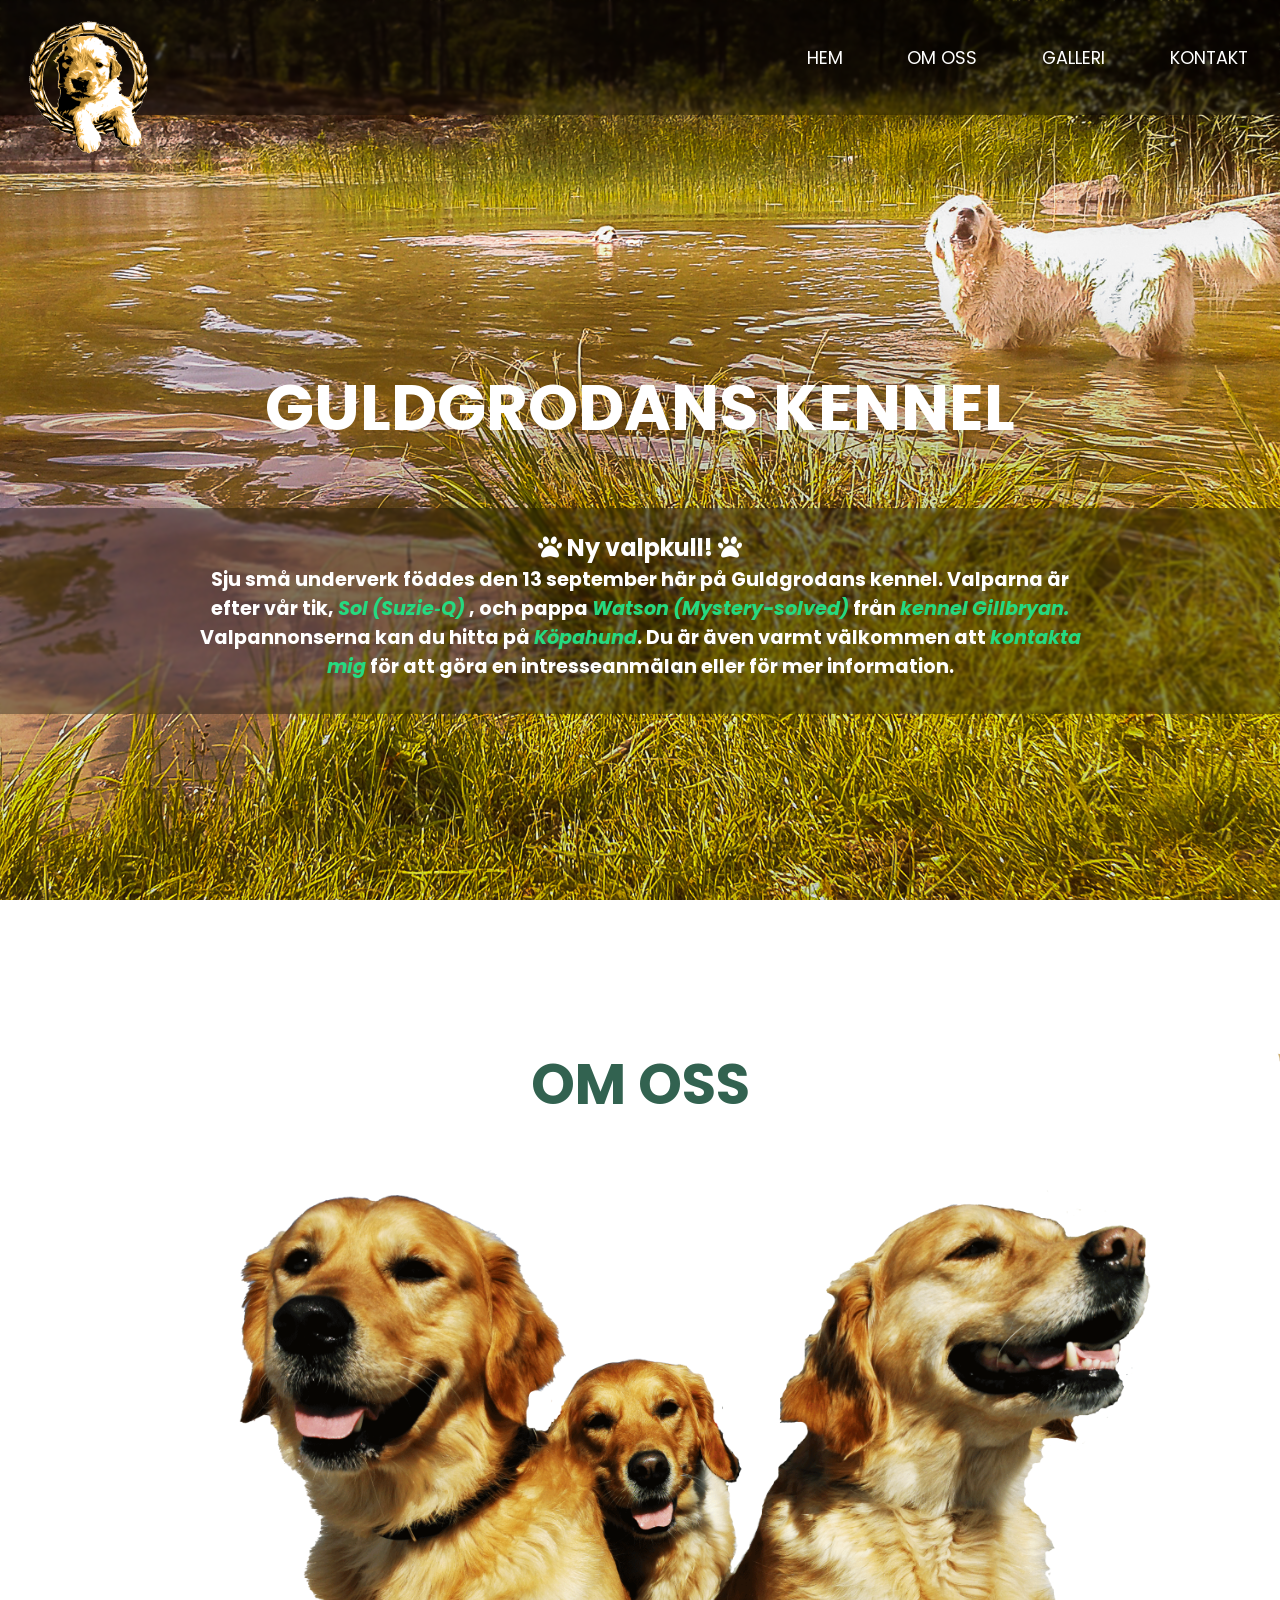
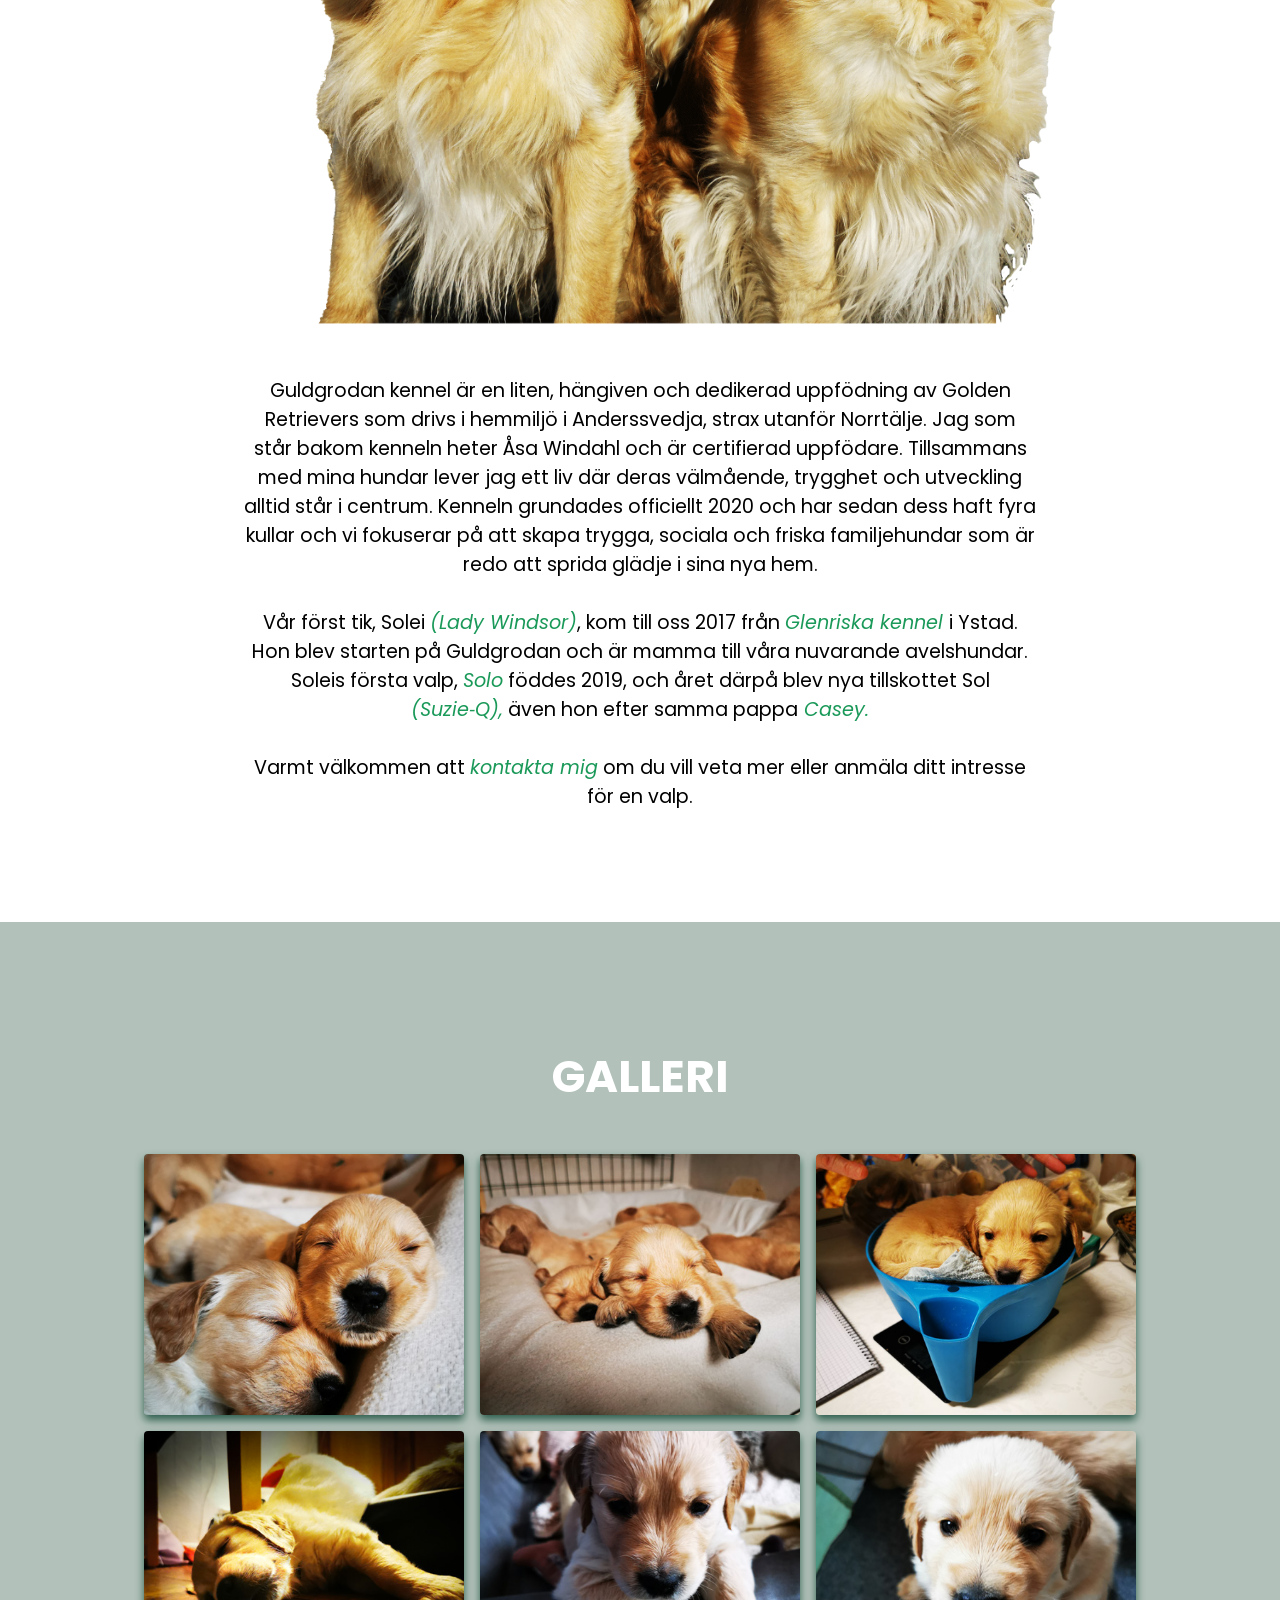
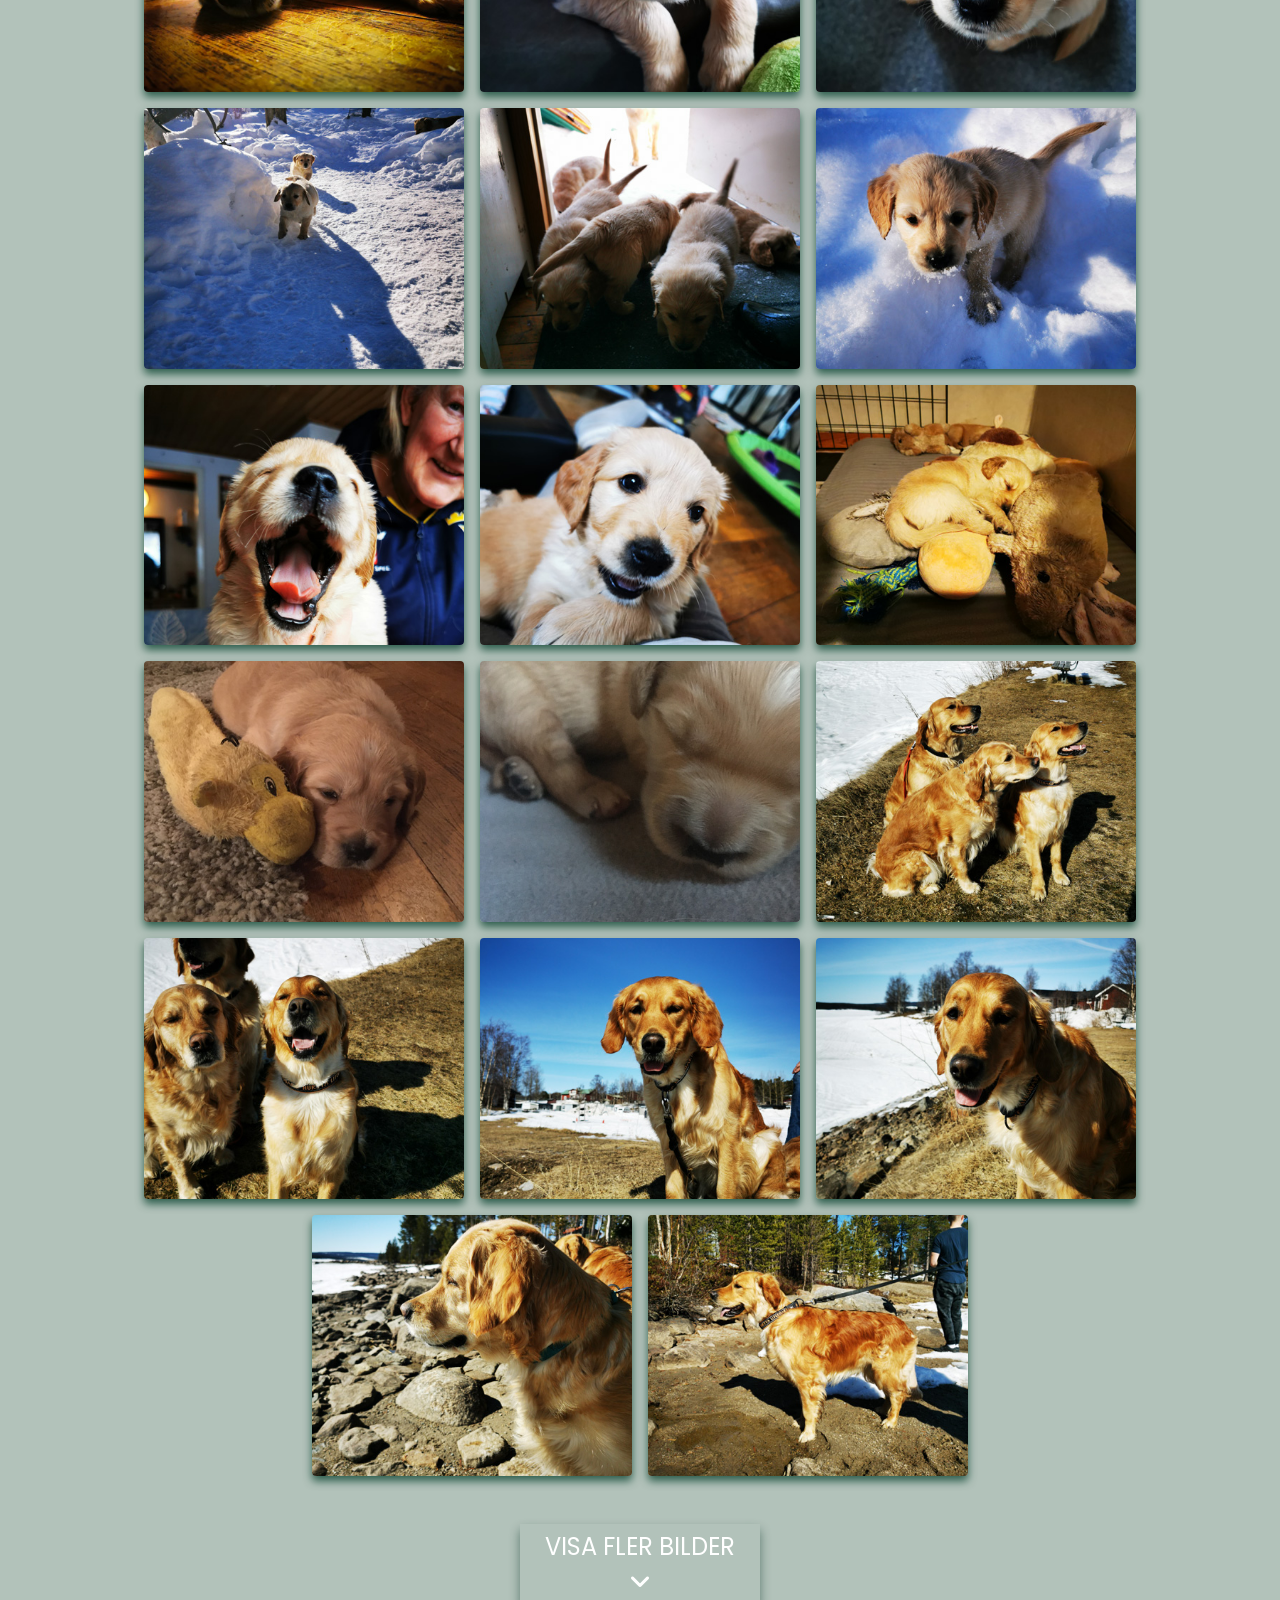
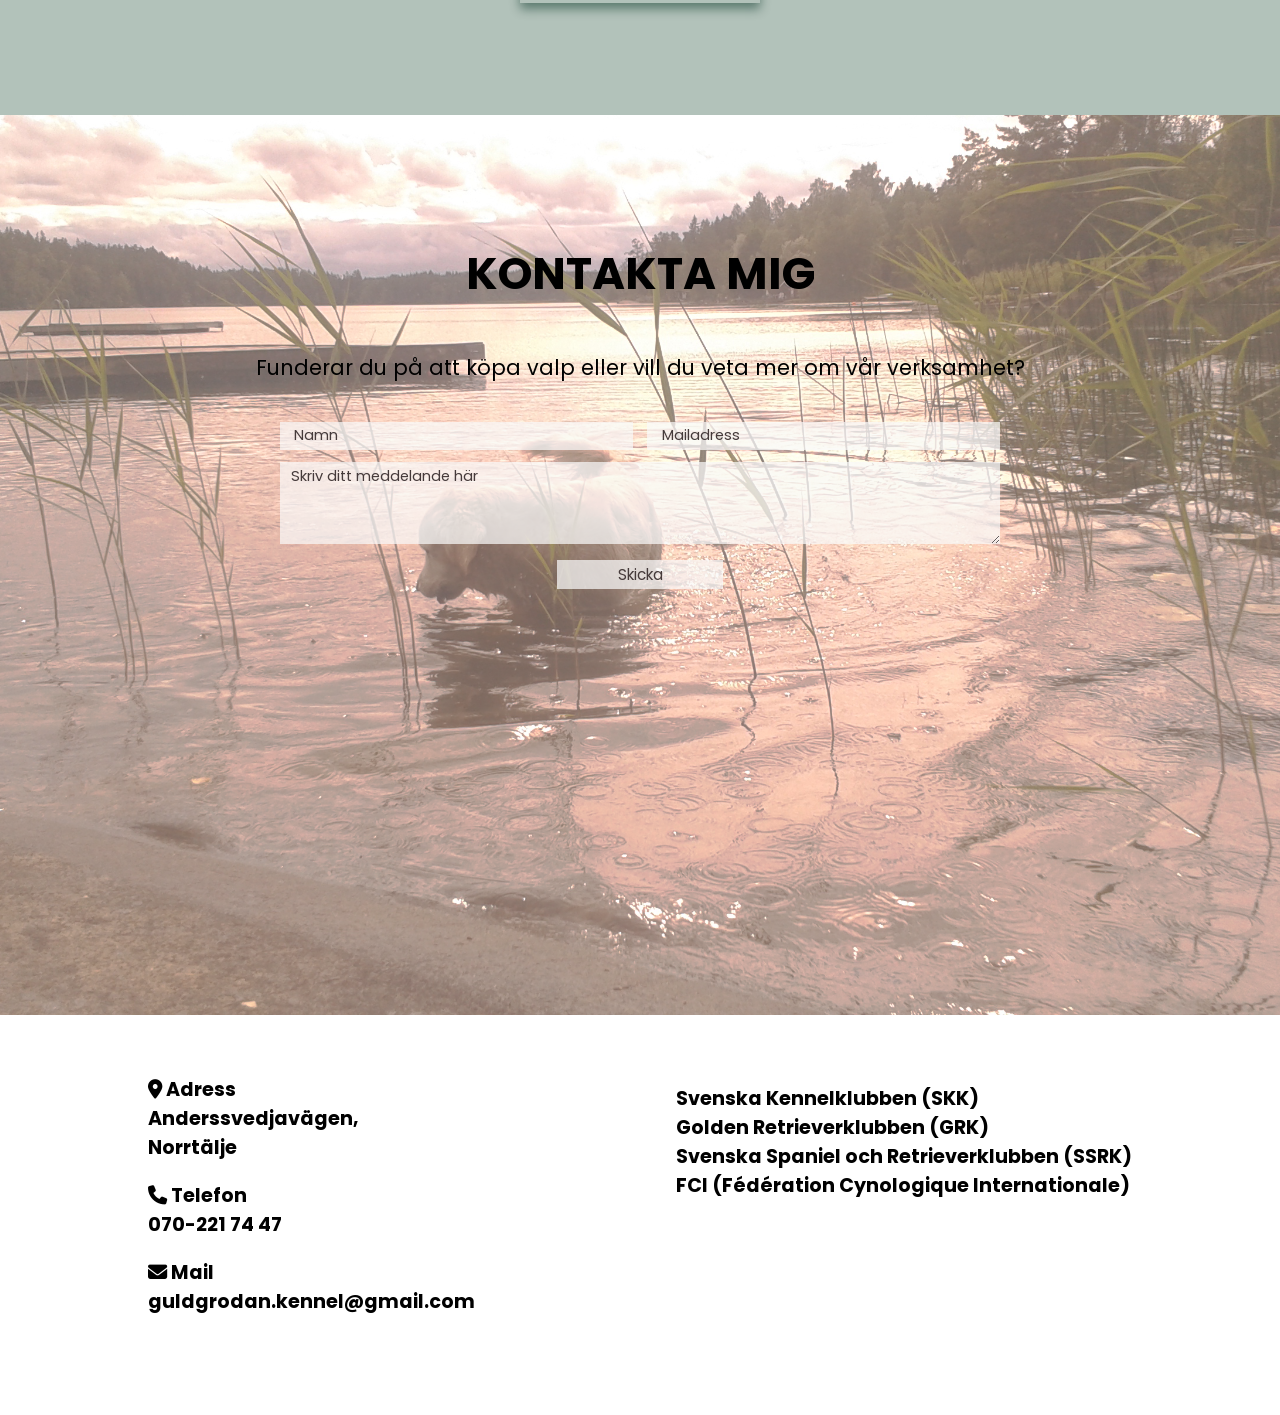
==== commit 80a454f5: "Update index.html" ====
--- a/index.html
+++ b/index.html
@@ -382,9 +382,11 @@
 
 	 <div class="fotlist-div">		
        <ul class="länkar">
-         <li><a href="https://www.skk.se/sv/" target="blank_">Svenska Kennelklubben (SKK)</a></li><br>
-         <li><a href="https://goldenklubben.se/lankar/lankar-till-svenska-uppfodare/" target="blank_">Golden Retrieverklubben (GRK)</a></li><br>
-	     <li><a href="https://ssrk.se/" target="blank_">Svenska Spaniel och Retrieverklubben (SSRK)</a></li><br>		
+		   <br>
+			   
+         <li><a href="https://www.skk.se/sv/" target="blank_">Svenska Kennelklubben (SKK)</a></li>
+         <li><a href="https://goldenklubben.se/lankar/lankar-till-svenska-uppfodare/" target="blank_">Golden Retrieverklubben (GRK)</a></li>
+	     <li><a href="https://ssrk.se/" target="blank_">Svenska Spaniel och Retrieverklubben (SSRK)</a></li>	
          <li><a href="https://www.fci.be/en/" target="blank_">FCI (Fédération Cynologique Internationale)</a></li>      
         </ul>  
 	  </div>
--- a/CSS/index.css
+++ b/CSS/index.css
@@ -428,6 +428,7 @@
 .footer-nav{  
   margin-top: 2.5rem;
   margin-left: 1rem;
+  margin-right: auto;
   margin-bottom: 5rem;
   }
 
@@ -436,14 +437,17 @@
   padding: 0;
   margin: 0;
   font-weight: bold;
-  padding-top: 1rem;
+  
 }
 
 .fotlista li p,
-.fotlista li a {
+.länkar li a {
   color: black;
   text-decoration: none;
   list-style: none;
+}
+.länkar {
+  padding-top: 1rem;
 }
 
 .footer-nav ul li a:hover {
@@ -553,7 +557,10 @@
   display: flex;
   padding: 0 3rem 0 3rem;
   justify-content: space-around;
+  flex-wrap: wrap; /* viktigt så det inte kraschar på mobil */
+  align-items: flex-start; /* så båda börjar från toppen */
   font-size: 1.1em;
+  margin-left: auto;
  
 }
 
@@ -708,21 +715,14 @@
 .footer-nav{
   display: flex;
   justify-content: space-around;
+  flex-wrap: wrap; /* viktigt så det inte kraschar på mobil */
+  flex-direction: row;
+  align-items: flex-start; /* så båda börjar från toppen */
   font-size: 1.2em;
   padding: 0 3rem 0 3rem;
-   
-}
-
-
-}
-  
-
-
-  
-
-
-
-
-
-
-
+  margin-left: auto;
+  
+}
+
+}
+  
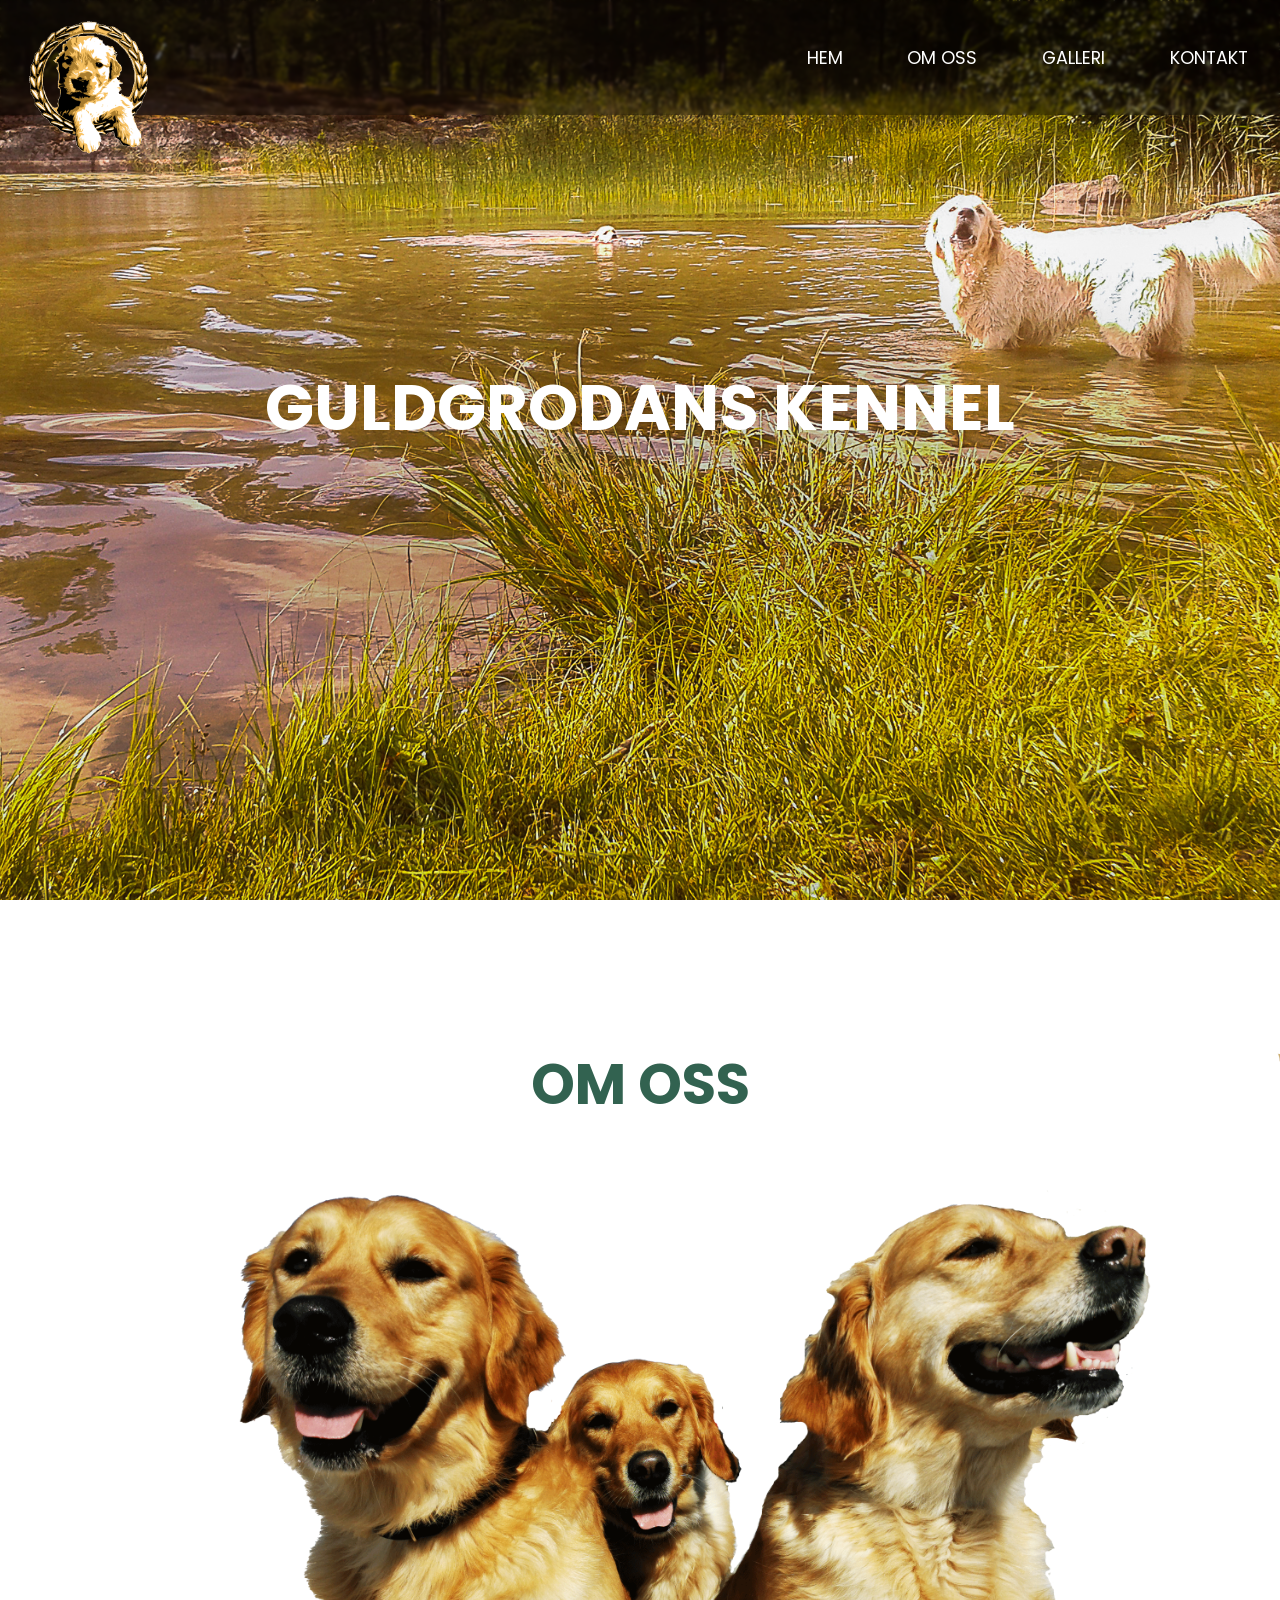
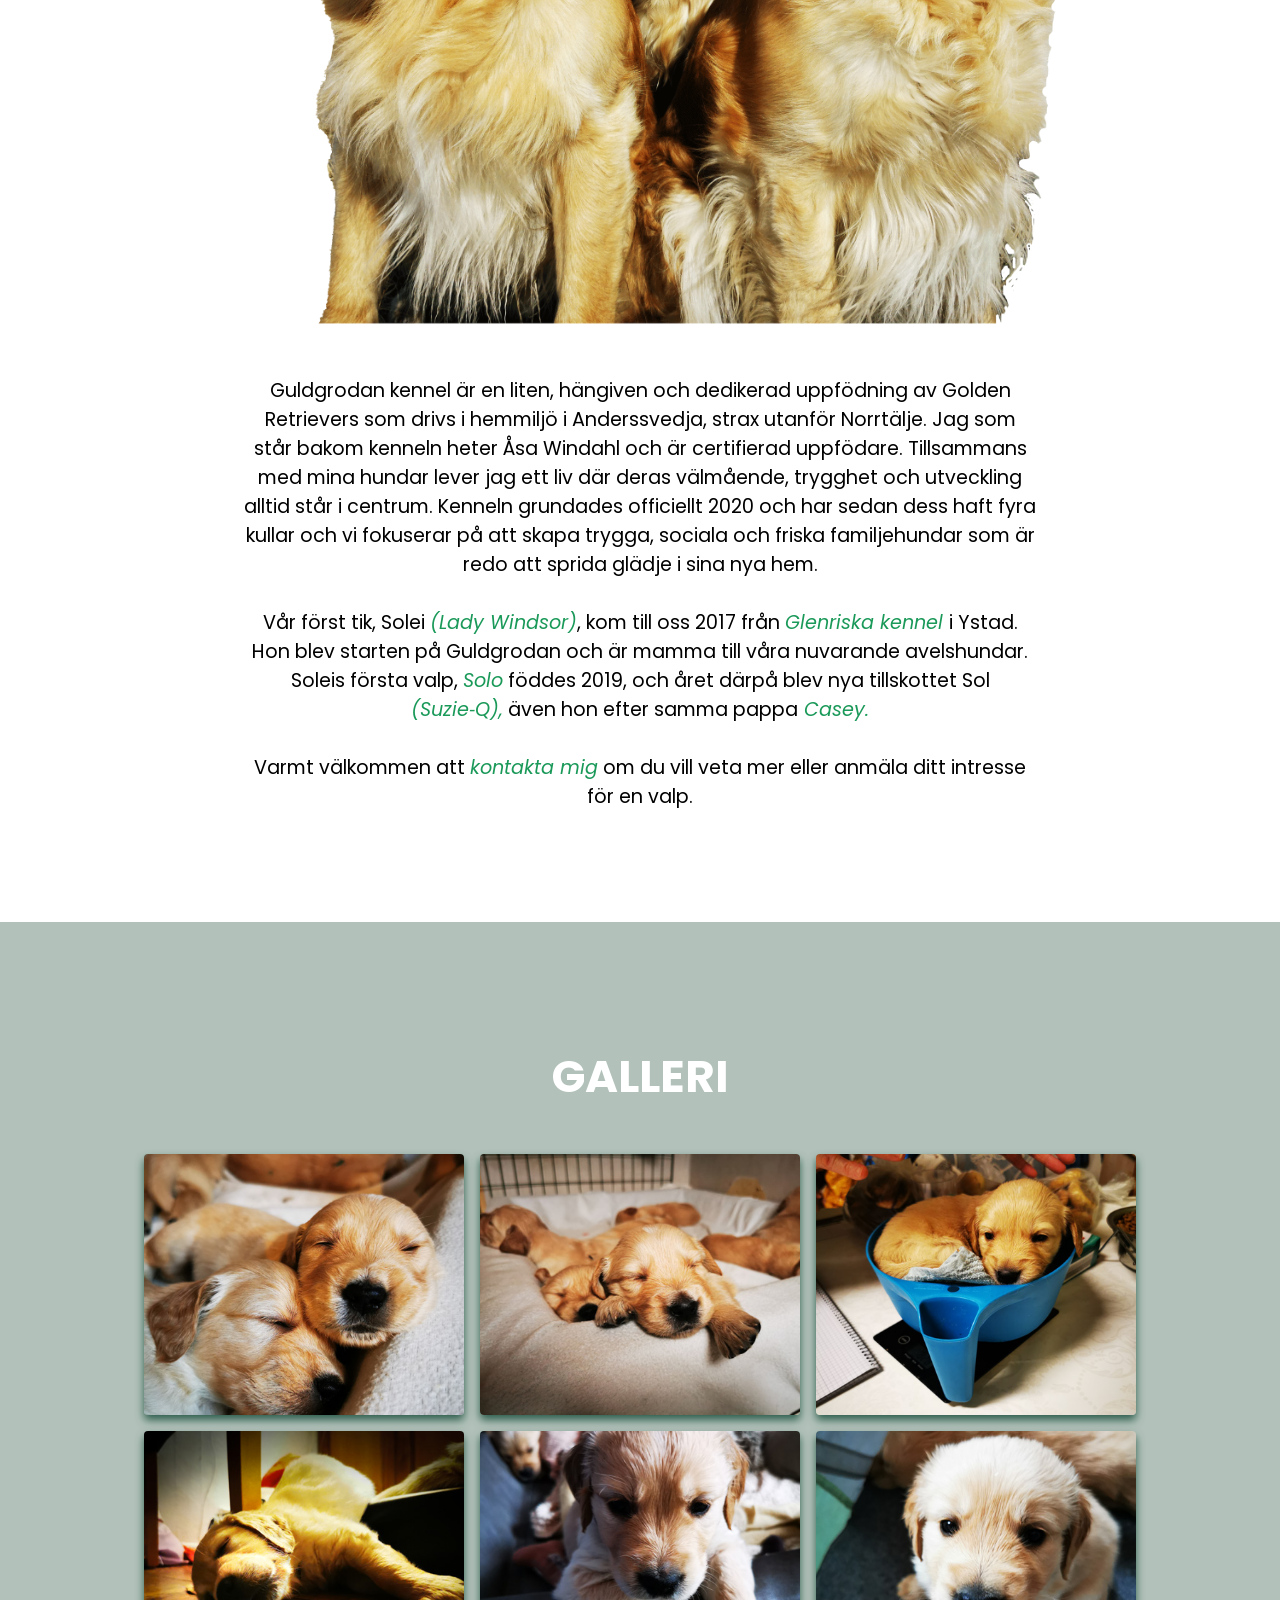
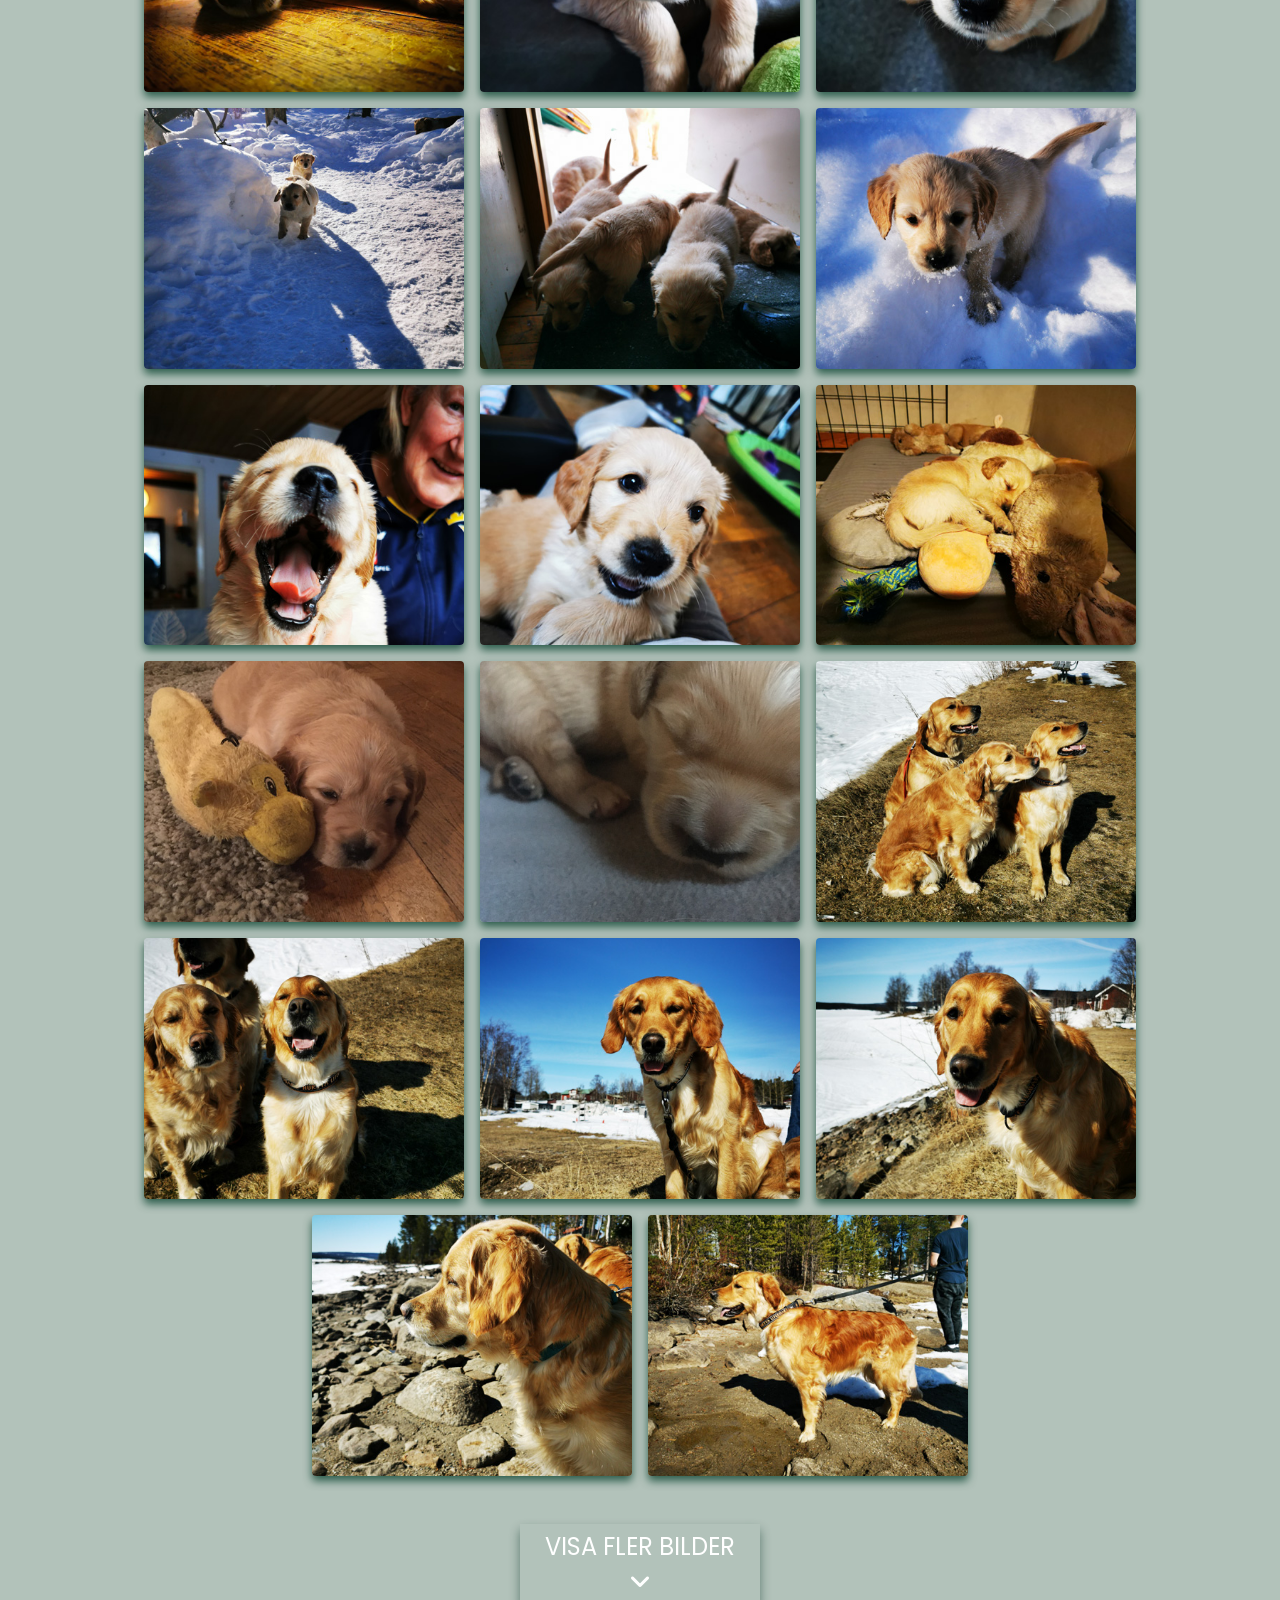
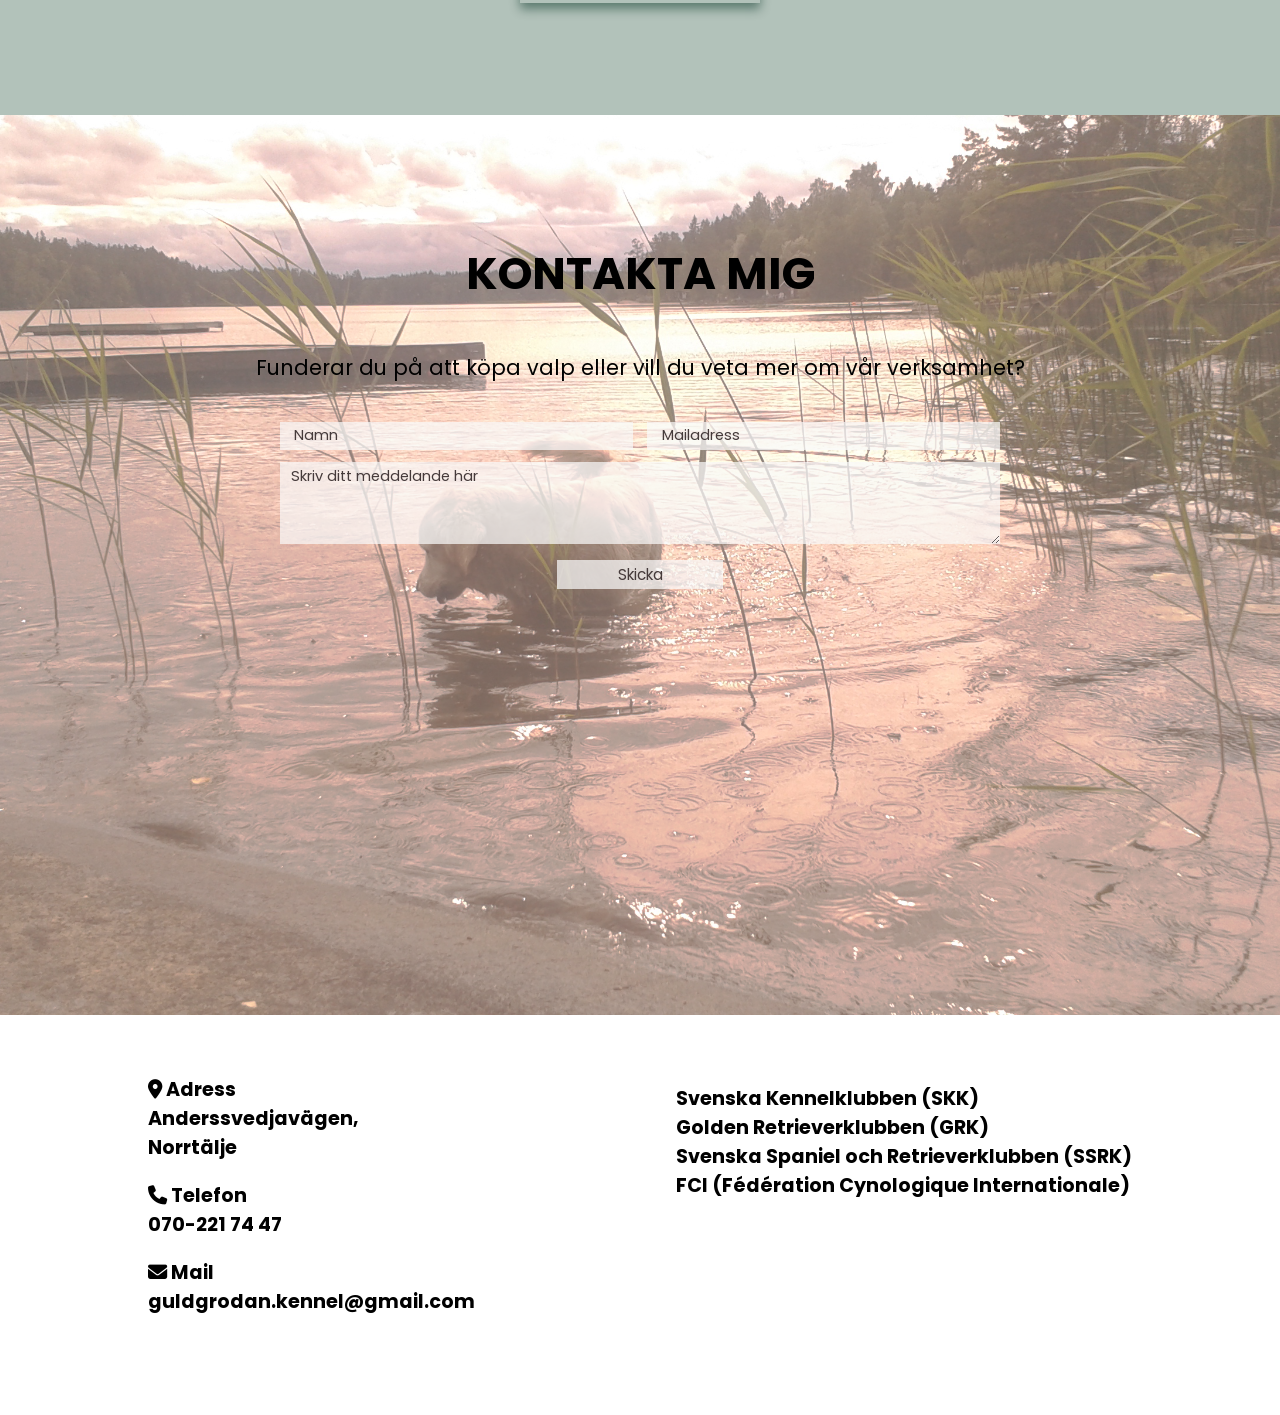
==== commit c0bd3f22: "Update index.html" ====
--- a/index.html
+++ b/index.html
@@ -54,7 +54,7 @@
 
     <div class="intro-titlar">
       <h1>GULDGRODANS KENNEL</h1>
-	<div class="blogg">
+	<!--<div class="blogg">
       <div class="blogg-innehåll">
         <p class="blogg-text">
       <span style="font-size: 1.5rem; color: white;">
@@ -67,14 +67,14 @@
         <a href="https://www.rasdata.nu/golden/hund/2020/s1123022.htm" target="_blank" rel="noopener noreferrer">
         Watson (Mystery-solved)
         </a> från 
-        <a href="https://www.kopahund.se/#/uppfodare/20210610" target="_blank" rel="noopener noreferrer">
+        <a href="https://sites.google.com/view/gillbryancom/startsida" target="_blank" rel="noopener noreferrer">
         kennel Gillbryan.
         </a> Valpannonserna kan du hitta på<a href="https://www.kopahund.se/#/uppfodare/20200723" target="_blank" rel="noopener noreferrer"> Köpahund</a>.
       Du är även varmt välkommen att 
         <a href="#kontakt">kontakta mig</a> för att göra en intresseanmälan eller för mer information.
       </p>
     </div>
-  </div>
+  </div>-->
  </div>
 </section>
 
--- a/CSS/index.css
+++ b/CSS/index.css
@@ -448,6 +448,7 @@
 }
 .länkar {
   padding-top: 1rem;
+  
 }
 
 .footer-nav ul li a:hover {
@@ -564,6 +565,10 @@
  
 }
 
+   .länkar {
+margin-left: 0.5rem;
+}                              
+
 }
 
 
@@ -723,6 +728,9 @@
   margin-left: auto;
   
 }
-
-}
-  
+.länkar {
+margin-left: 0.5rem;
+}
+  
+}
+  
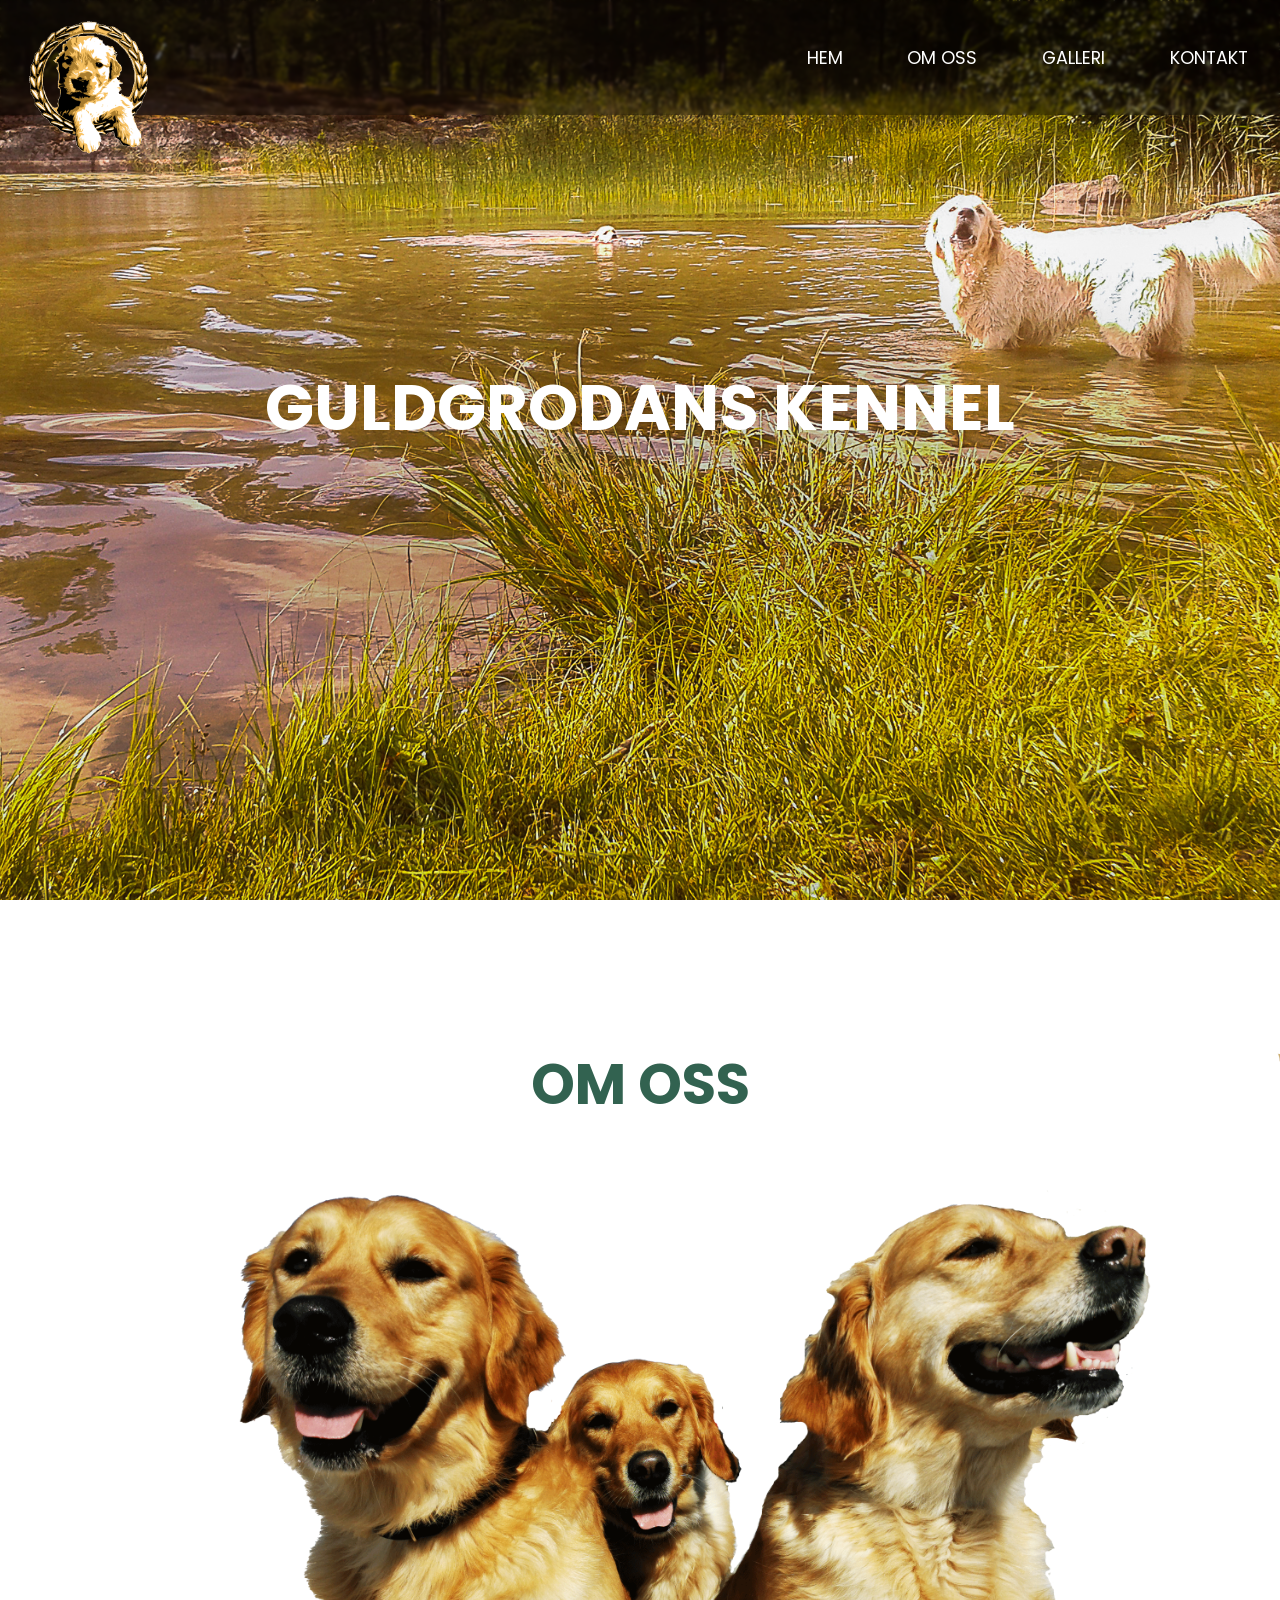
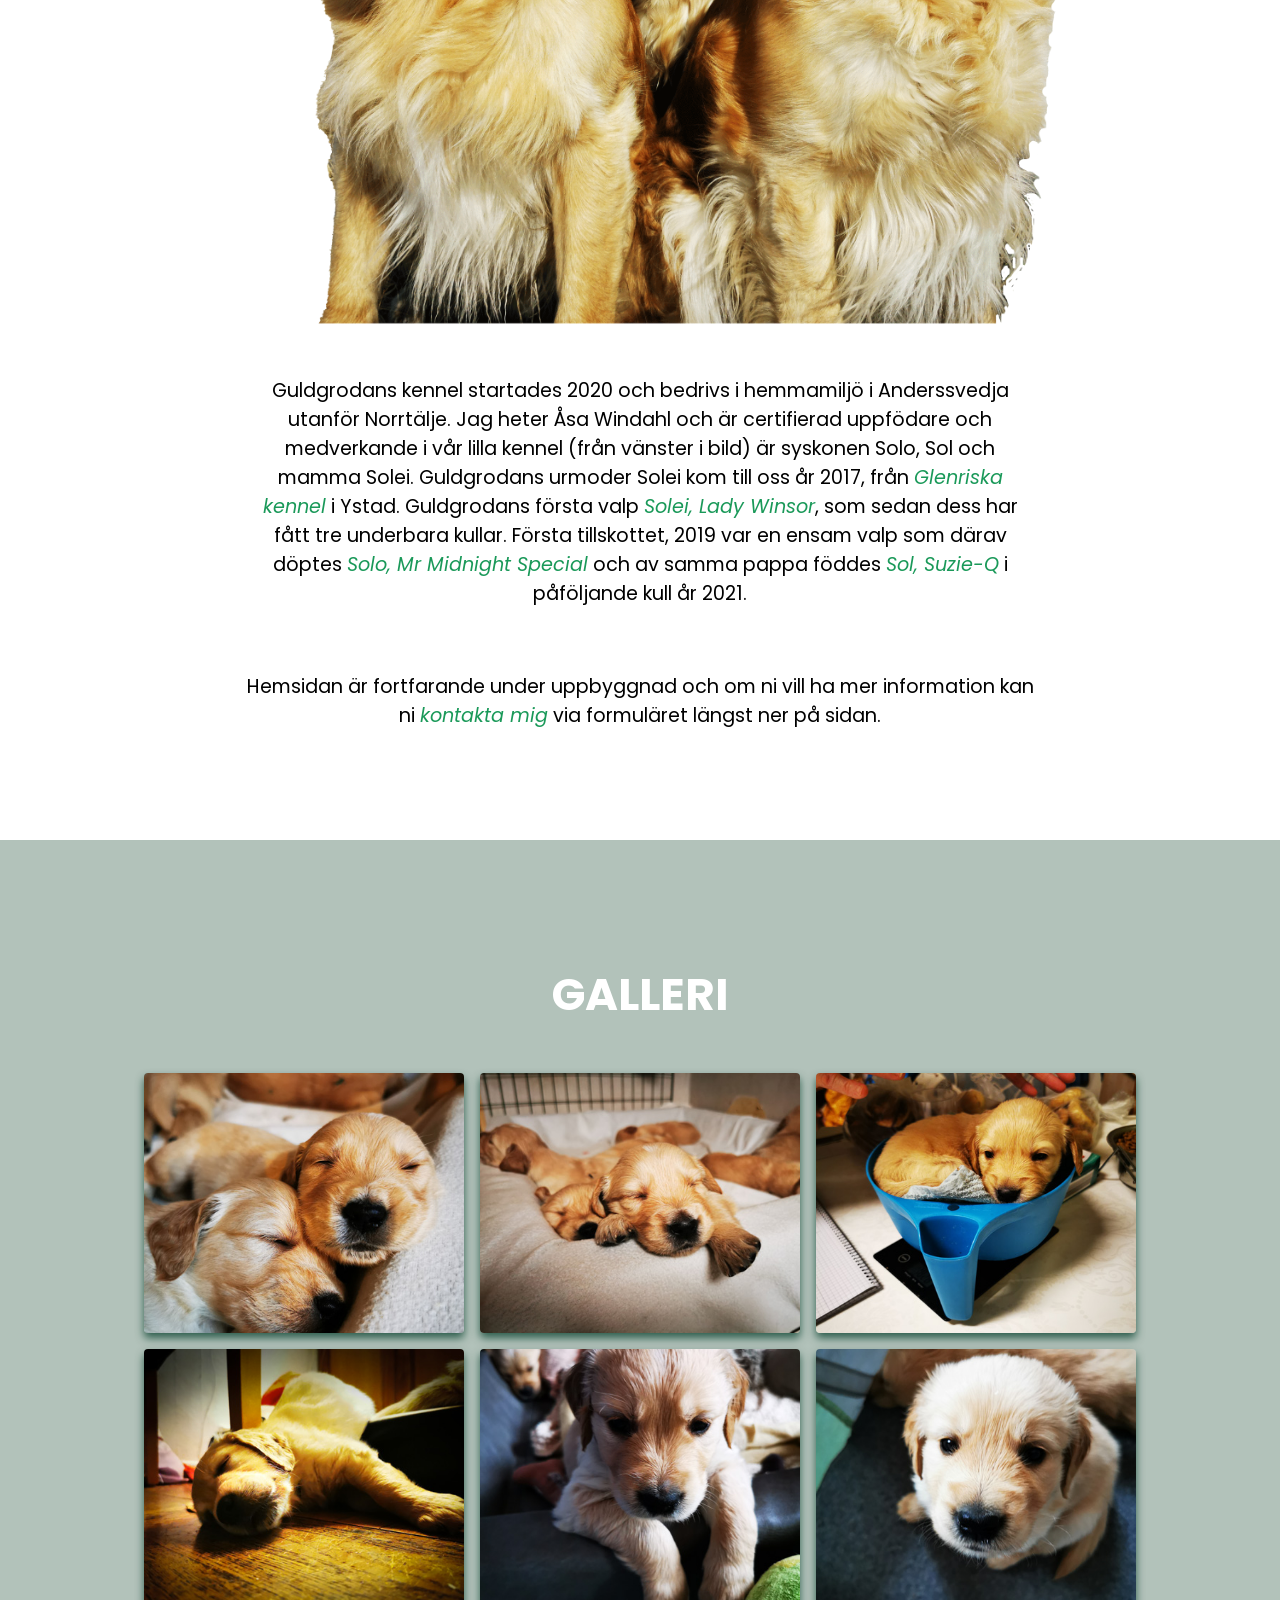
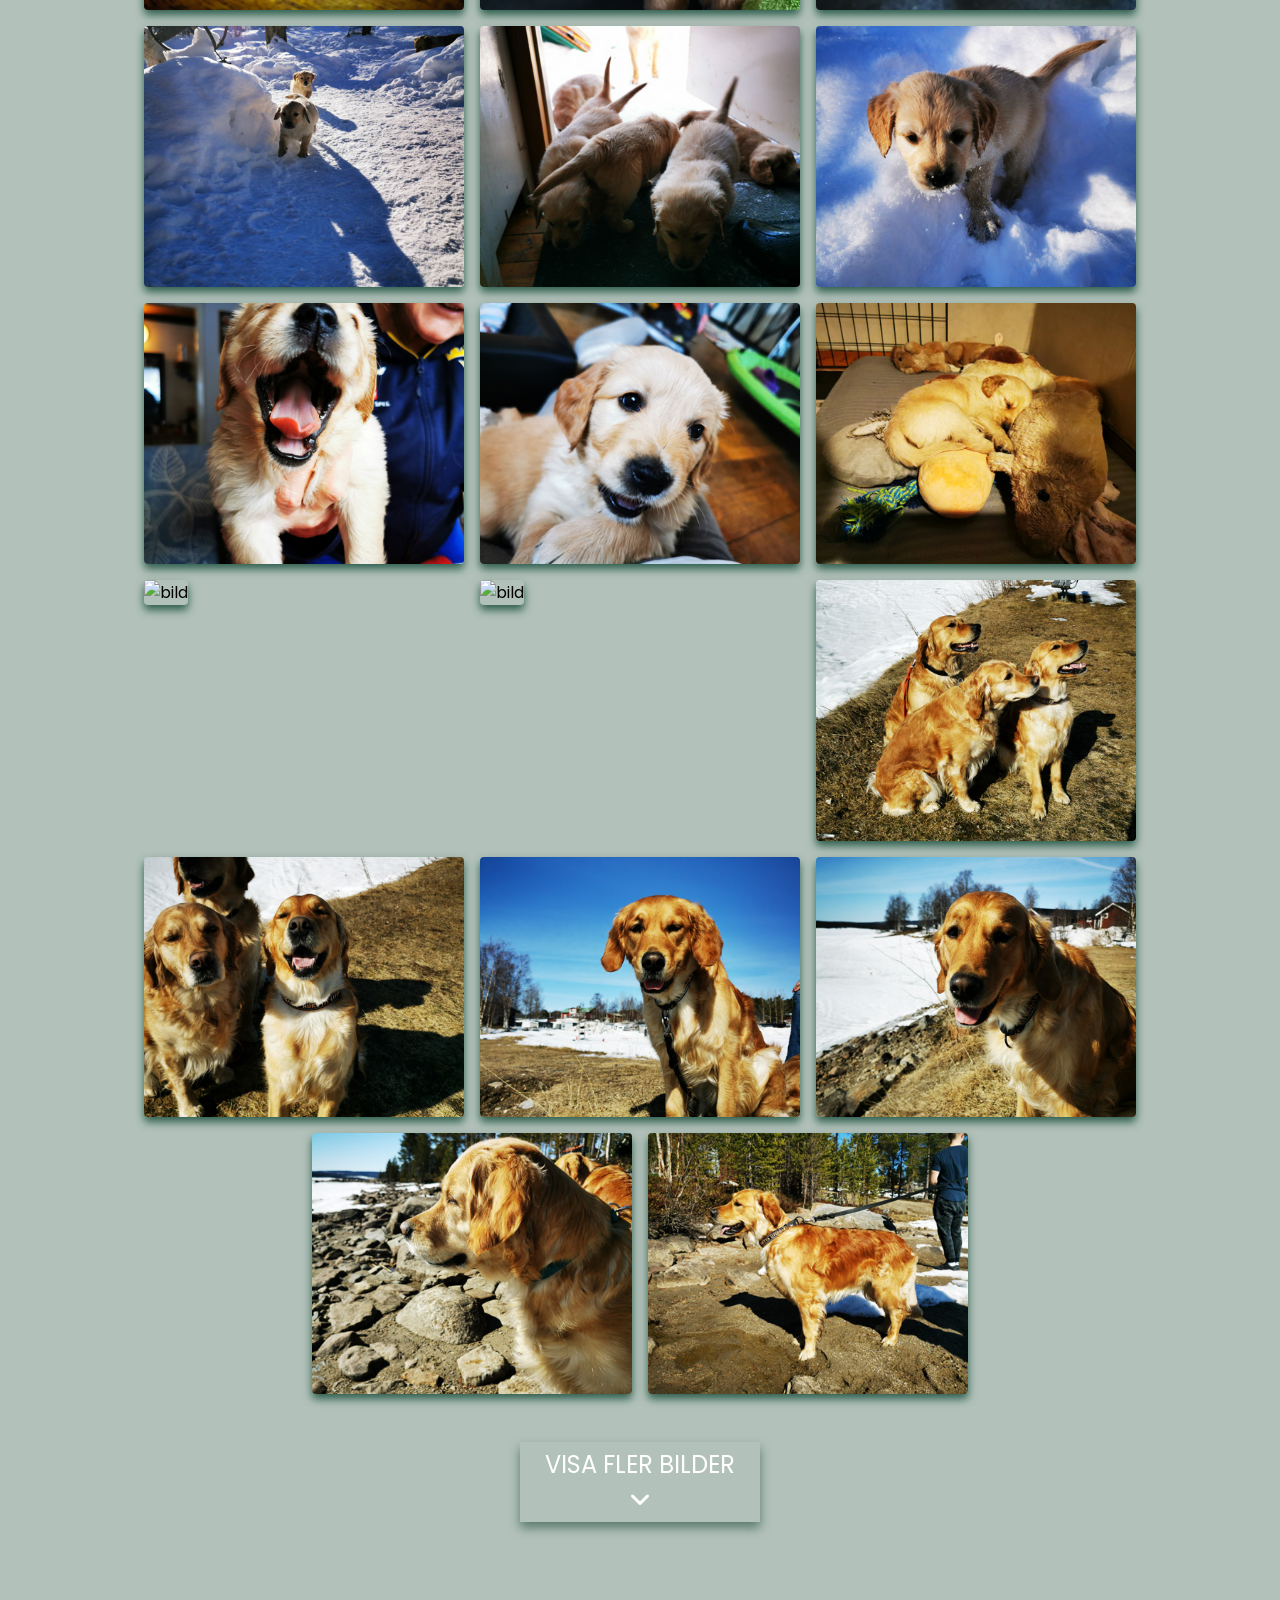
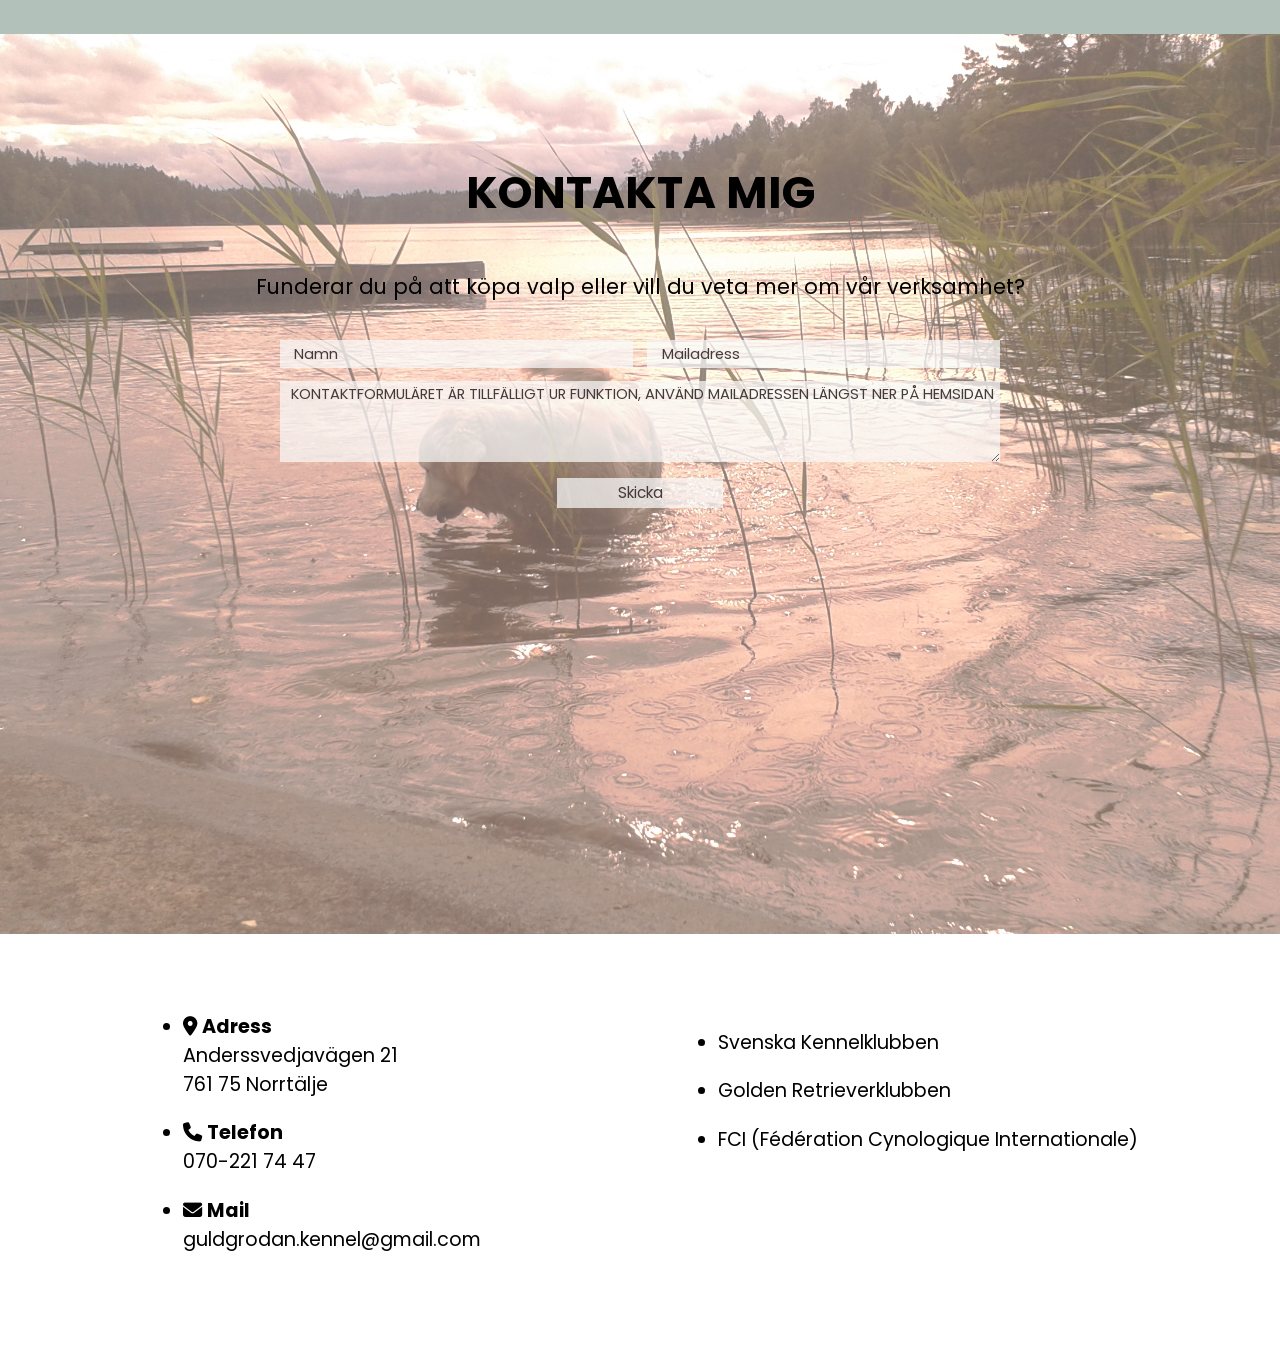
==== commit 9afc8d6d: "Update index.html om-positionera-top" ====
--- a/index.html
+++ b/index.html
@@ -3,21 +3,13 @@
 
 <head>
   <meta charset="UTF-8">
-  
+  <meta http-equiv="X-UA-Compatible" content="IE=edge"> <!-- vet inte vad det här är - kolla upp! -->
   <meta name="viewport" content="width=device-width, initial-scale=1.0">
   <title>Guldgrodans kennel</title>
   <link rel="stylesheet" href="https://use.fontawesome.com/releases/v5.8.2/css/all.css">
-  <link rel="stylesheet" href="https://cdnjs.cloudflare.com/ajax/libs/font-awesome/6.2.0/css/all.css">
+  <link rel="stylesheet" href="https:///cdnjs.cloudflare.com/ajax/libs/font-awesome/6.2.0/css/all.css">
   <link rel="stylesheet" href="https://fonts.googleapis.com/css?family=Poppins">
   <link rel="stylesheet" href="CSS/index.css">
-  <link rel="stylesheet" href="https://cdnjs.cloudflare.com/ajax/libs/font-awesome/6.4.0/css/all.min.css">
-
-
-	<script>
-  if (window.location.hostname === "www.guldgrodanskennel.se") {
-    window.location.replace("https://guldgrodanskennel.se");	
-  }
-</script>
 
 </head>
 
@@ -54,29 +46,10 @@
 
     <div class="intro-titlar">
       <h1>GULDGRODANS KENNEL</h1>
-	<!--<div class="blogg">
-      <div class="blogg-innehåll">
-        <p class="blogg-text">
-      <span style="font-size: 1.5rem; color: white;">
-		  <i class="fa-solid fa-paw" style="color: white; font-size: 1.5rem;"></i>  Ny valpkull!  <i class="fa-solid fa-paw" style="color: white; font-size: 1.5rem;"></i></span>
-		  <br> Sju små underverk föddes den 13 september här på Guldgrodans kennel.
-      Valparna är efter vår tik, 
-        <a href="http://www.rasdata.nu/golden/hund/2020/s1566821.htm" target="_blank" rel="noopener noreferrer">
-        Sol (Suzie‑Q)
-        </a>, och pappa 
-        <a href="https://www.rasdata.nu/golden/hund/2020/s1123022.htm" target="_blank" rel="noopener noreferrer">
-        Watson (Mystery-solved)
-        </a> från 
-        <a href="https://sites.google.com/view/gillbryancom/startsida" target="_blank" rel="noopener noreferrer">
-        kennel Gillbryan.
-        </a> Valpannonserna kan du hitta på<a href="https://www.kopahund.se/#/uppfodare/20200723" target="_blank" rel="noopener noreferrer"> Köpahund</a>.
-      Du är även varmt välkommen att 
-        <a href="#kontakt">kontakta mig</a> för att göra en intresseanmälan eller för mer information.
-      </p>
+      
+
     </div>
-  </div>-->
- </div>
-</section>
+  </section>
 
 
   <!-- OM-OSS -->
@@ -84,31 +57,28 @@
   <!-- OM-OSS -->
   <div id="om-oss" class="om-oss-container">
 
-    <h2 class="om-oss-header">OM OSS</h2>  
-	
+    <h2 class="om-oss-header">OM OSS</h2>    
     <img class="om-oss-bild" src="CSS/BILDER-REPR/OMM-OSS.png" loading="lazy" alt="Bild på hundarna">
 
     <div class="om-oss-textbox">
       
-      <p>Guldgrodan kennel är en liten, hängiven och dedikerad uppfödning av Golden Retrievers som drivs i hemmiljö i Anderssvedja, strax utanför Norrtälje. 
-		 Jag som står bakom kenneln heter Åsa Windahl och är certifierad uppfödare. Tillsammans med mina hundar lever jag ett liv där deras välmående, 
-		 trygghet och utveckling alltid står i centrum. Kenneln grundades officiellt 2020 och har sedan dess haft fyra kullar och vi fokuserar på att skapa trygga, sociala och friska 
-		 familjehundar som är redo att sprida glädje i sina nya hem. 
-		<br><br>
-         Vår först tik, Solei
-		 <a href="http://www.rasdata.nu/golden/hund/2017/s1350017.htm" target="blank_" rel="noopener noreferrer"> (Lady Windsor)</a>, 
-		 kom till oss 2017 från
-		 <a href="https://www.glenriska.se" target="blank_" rel="noopener noreferrer"> Glenriska kennel </a> i Ystad. Hon blev starten på Guldgrodan och är mamma till våra nuvarande avelshundar. 
-		 Soleis första valp,
-		  <a href="http://www.rasdata.nu/golden/hund/2019/s1120420.htm" target="blank_" rel="noopener noreferrer"> Solo</a> föddes 2019, 
-		  och året därpå blev nya tillskottet Sol
-		  <a href="http://www.rasdata.nu/golden/hund/2020/s1566821.htm" target="blank_" rel="noopener noreferrer"> (Suzie‑Q),</a> 
-		  även hon efter samma pappa<a href="https://www.rasdata.nu/golden/hund/2013/s4075513.htm" target="blank_" rel="noopener noreferrer">  Casey.</a> 
-		<br><br>
-         Varmt välkommen att
-		  <a href="#kontakt"> kontakta mig</a> om du vill veta mer eller anmäla ditt intresse för en valp.	
-	  </p>      
+      <p>Guldgrodans kennel startades 2020 och bedrivs i hemmamiljö i Anderssvedja utanför Norrtälje. Jag heter Åsa
+        Windahl och är
+        certifierad uppfödare och medverkande i vår lilla kennel (från vänster i bild) är syskonen Solo, Sol och mamma
+        Solei. Guldgrodans urmoder Solei kom till oss år 2017, från <a href="https://www.glenriska.se"
+          target="blank_">Glenriska
+          kennel</a> i Ystad. Guldgrodans första valp <a href="http://www.rasdata.nu/golden/hund/2017/s1350017.htm"
+          target="blank_"> Solei, Lady Winsor</a>, som sedan dess har fått tre
+        underbara kullar. Första tillskottet, 2019 var en ensam valp som därav döptes <a
+          href="http://www.rasdata.nu/golden/hund/2019/s1120420.htm" target="blank_">Solo, Mr Midnight Special</a> och
+        av samma pappa föddes <a href="http://www.rasdata.nu/golden/hund/2020/s1566821.htm" target="blank_">Sol,
+          Suzie-Q</a> i påföljande kull år 2021.
+      </p><br>
+
+      <p>Hemsidan är fortfarande under uppbyggnad och om ni vill ha mer information kan ni <a
+          href="#kontakt">kontakta mig</a> via formuläret längst ner på sidan.</p>
     </div>
+
   </div>
 
   <!-- GALLERI -->
@@ -154,7 +124,7 @@
         <img class="image" src="CSS/BILDER-GALLERI/1-12c.jpg" loading="lazy" alt="bild">
       </div>
       <div class="galleri-div">
-        <img class="image" id="om-positionera-top" src="CSS/BILDER-GALLERI/1-15c.jpg" loading="lazy" alt="bild">
+        <img class="image" class="om-positionera-top" src="CSS/BILDER-GALLERI/1-15c.jpg" loading="lazy" alt="bild">
       </div>
       <div class="galleri-div">
         <img class="image" src="CSS/BILDER-GALLERI/1-18c.jpg" loading="lazy" alt="bild">
@@ -165,10 +135,10 @@
 
 
       <div class="galleri-div">
-        <img class="image" src="CSS/BILDER-GALLERI/01a.JPG" loading="lazy" alt="bild">
-      </div>
-      <div class="galleri-div">
-        <img class="image" src="CSS/BILDER-GALLERI/01b.JPG" loading="lazy" alt="bild">
+        <img class="image" src="CSS/BILDER-GALLERI/01a.jpg" loading="lazy" alt="bild">
+      </div>
+      <div class="galleri-div">
+        <img class="image" src="CSS/BILDER-GALLERI/01b.jpg" loading="lazy" alt="bild">
       </div>
       <div class="galleri-div">
         <img class="image" src="CSS/BILDER-GALLERI/2.jpg" loading="lazy" alt="bild">
@@ -266,7 +236,7 @@
         <img class="image" src="CSS/BILDER-GALLERI/t1-2.jpg" loading="lazy" alt="bild">
       </div>
       <div class="galleri-div">
-        <img class="image" id="om-positionera-top" src="CSS/BILDER-GALLERI/t2.jpg" loading="lazy" alt="bild">
+        <img class="image" class="om-positionera-top" src="CSS/BILDER-GALLERI/t2.jpg" loading="lazy" alt="bild">
       </div>
       <div class="galleri-div">
         <img class="image" src="CSS/BILDER-GALLERI/t3.jpg" loading="lazy" alt="bild">
@@ -300,7 +270,7 @@
         <img class="image" src="CSS/BILDER-GALLERI/t14.jpg" loading="lazy" alt="bild">
       </div>
       <div class="galleri-div">
-        <img class="image" src="CSS/BILDER-GALLERI/T15.jpg" loading="lazy" alt="bild">
+        <img class="image" src="CSS/BILDER-GALLERI/t15.jpg" loading="lazy" alt="bild">
       </div>
 
 
@@ -346,54 +316,54 @@
     <h2 class="kontakt-header">KONTAKTA MIG</h2>
     <p>Funderar du på att köpa valp eller vill du veta mer om vår verksamhet?</p>
 
- <form action="https://formsubmit.co/732a52e501a445590cca0ac689bffa5f" method="POST" class="kontakt-formulär"> 
-   <input type="hidden" name="_next" value="https://anevmi.github.io/guldgrodan-kennel/tack-meddelande.html"> 
-   <input type="hidden" name="_subject" value="MAIL FRÅN GULDGRODANS KENNEL"> 
-
-   <div class="container"> 
-     <div class="namn-del"> 
-	     <input id="namn" name="namn" type="text" placeholder="Namn" required> 
-	     <input id="email" name="email" type="email" placeholder="Mailadress" required>	 
-     </div> 
-
-     <div class="text-del"> 
-	      <textarea name="meddelande" placeholder="Skriv ditt meddelande här" rows="5" cols="35" required></textarea> 
-     </div> 
-     
-	   <button id="submit" type="submit">Skicka</button> 
-	   
-    </div> 
-  </form>
-</section>
+    <form action="https://formsubmit.co/guldgrodan.kennel@gmail.com" method="POST" class="kontakt-formulär">
+      <input type="hidden" name="_next" value="https://anevmi.github.io/guldgrodan-kennel/tack-meddelande.html">
+      <input type="hidden" name="_subject" value="MAIL FRÅN GULDGRODANS KENNEL">
+
+      <div class="container">
+        <div class="namn-del">
+          <input id="namn" type="text" placeholder="Namn" required>
+          <input id="email" type="email" placeholder="Mailadress" required>
+
+        </div>
+
+        <div class="text-del">
+          <textarea placeholder="KONTAKTFORMULÄRET ÄR TILLFÄLLIGT UR FUNKTION, ANVÄND MAILADRESSEN LÄNGST NER PÅ HEMSIDAN" rows="5" cols="35"></textarea>
+        </div>
+
+        <button id="submit" type="submit">Skicka</button>
+      </div>
+
+    </form>
+  </section>
 
   <!-- FOOTER -->
   <!-- FOOTER -->
   <!-- FOOTER -->
 
-    <footer>
-    <div class="footer-nav">  
-	<div class="fotlist-div">
-      <ul class="fotlista">
-        <li><p><i class="fa-solid fa-location-dot"></i> <strong>Adress</strong><br>Anderssvedjavägen,<br>Norrtälje</p></li>
-        <li><p><i class="fa-solid fa-phone"></i> <strong>Telefon</strong><br>070-221 74 47</p></li>
-        <li><p><i class="fa-solid fa-envelope"></i> <strong>Mail</strong><br>guldgrodan.kennel@gmail.com</p></li>
-       </ul>
-	 </div>
-
-	 <div class="fotlist-div">		
-       <ul class="länkar">
-		   <br>
-			   
-         <li><a href="https://www.skk.se/sv/" target="blank_">Svenska Kennelklubben (SKK)</a></li>
-         <li><a href="https://goldenklubben.se/lankar/lankar-till-svenska-uppfodare/" target="blank_">Golden Retrieverklubben (GRK)</a></li>
-	     <li><a href="https://ssrk.se/" target="blank_">Svenska Spaniel och Retrieverklubben (SSRK)</a></li>	
-         <li><a href="https://www.fci.be/en/" target="blank_">FCI (Fédération Cynologique Internationale)</a></li>      
-        </ul>  
-	  </div>
-    </div>
-  </footer>
-
-
+  <footer>
+    <div class="footer-nav">
+   
+    <ul class="fotlista">
+      <li><p><i class="fa-solid fa-location-dot"></i> <strong>Adress</strong><br>Anderssvedjavägen 21<br>761 75 Norrtälje</p>
+      </li>
+      <li><p><i class="fa-solid fa-phone"></i> <strong>Telefon</strong><br>070-221 74 47</p>
+      </li>
+      <li><p><i class="fa-solid fa-envelope"></i> <strong>Mail</strong><br>guldgrodan.kennel@gmail.com</p>
+      </li>
+    </ul>  
+   
+
+    <ul class="länkar fotlista">
+      <li><p><a href="https://www.skk.se/sv/" target="blank_">Svenska Kennelklubben</a></p></li>
+      <li><p><a href="https://goldenklubben.se/lankar/lankar-till-svenska-uppfodare/" target="blank_">Golden Retrieverklubben</a></p></li>
+      <li><p><a href="https://www.fci.be/en/" target="blank_">FCI (Fédération Cynologique Internationale)</a></p></li>
+      
+    </ul>
+  
+  </div>
+
+</footer>
 
 
 <!-- SCRIPT - LADDA-FLER-BILDER -->
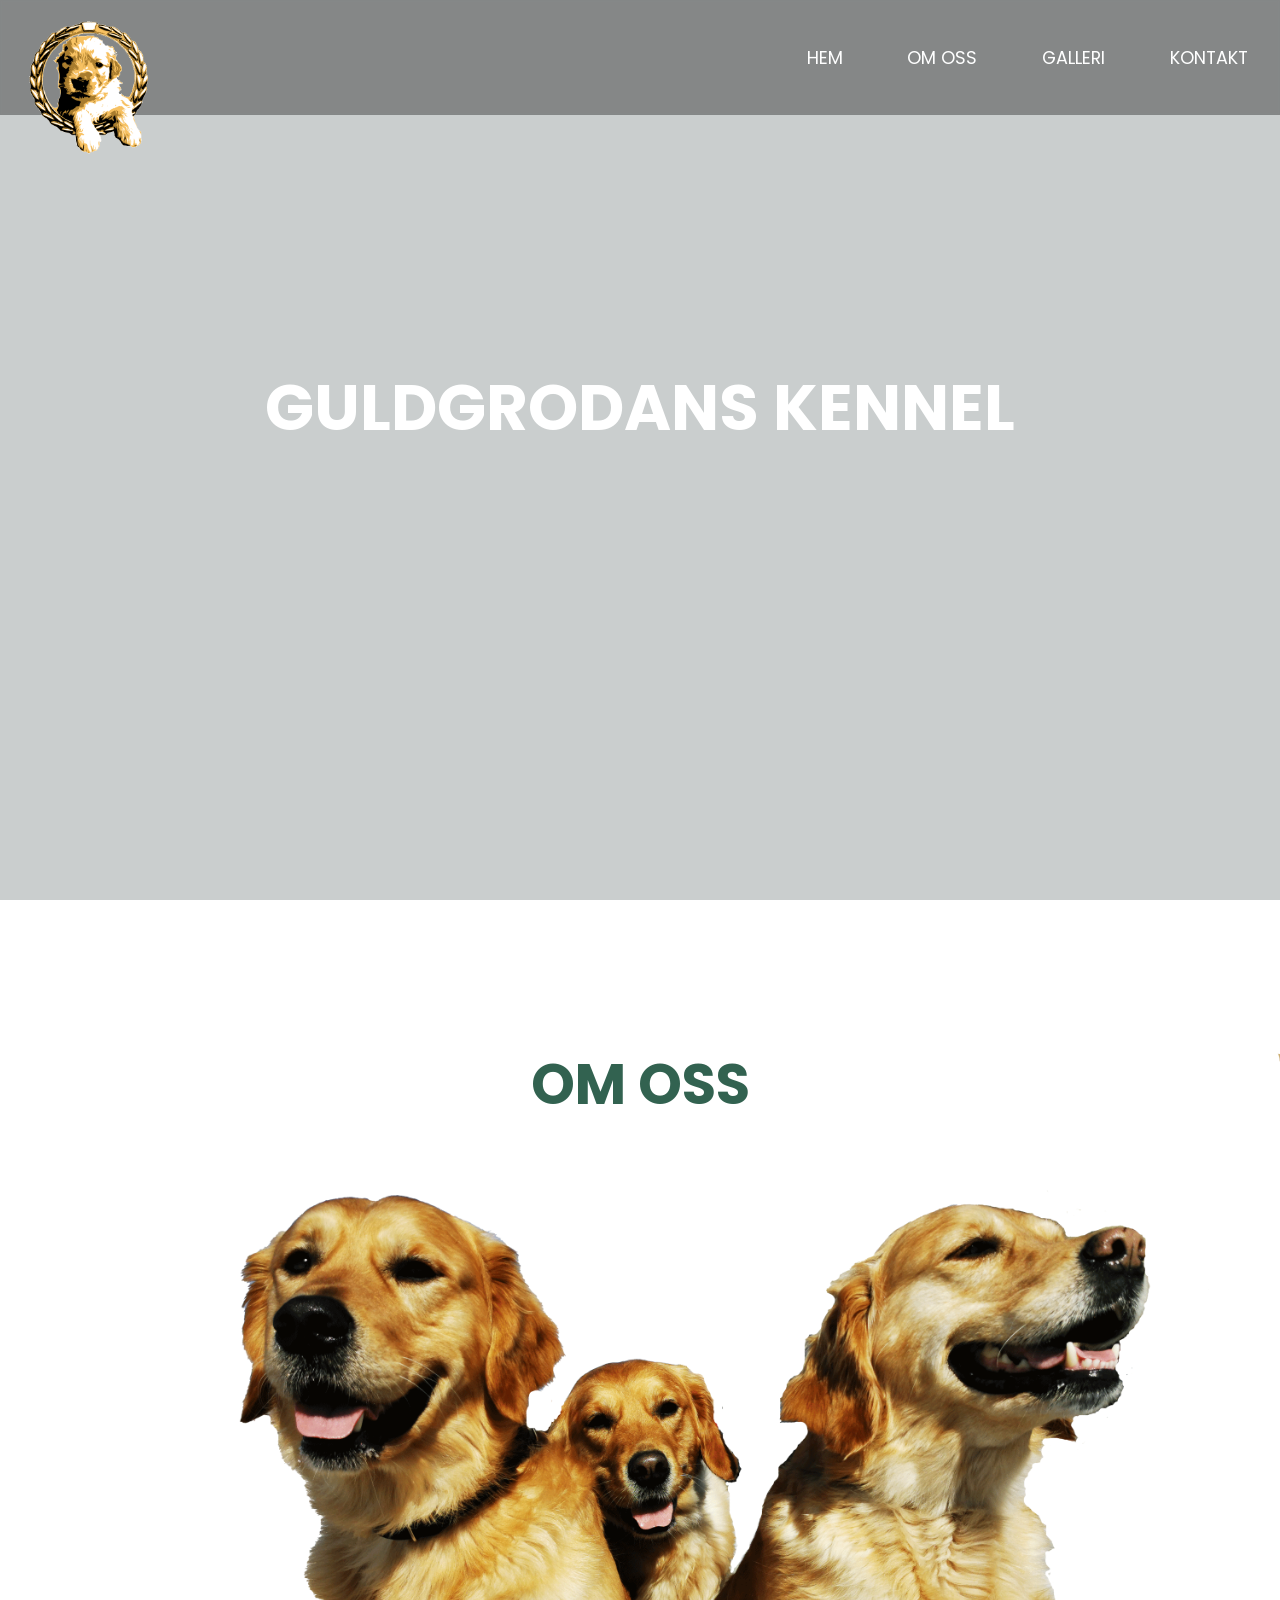
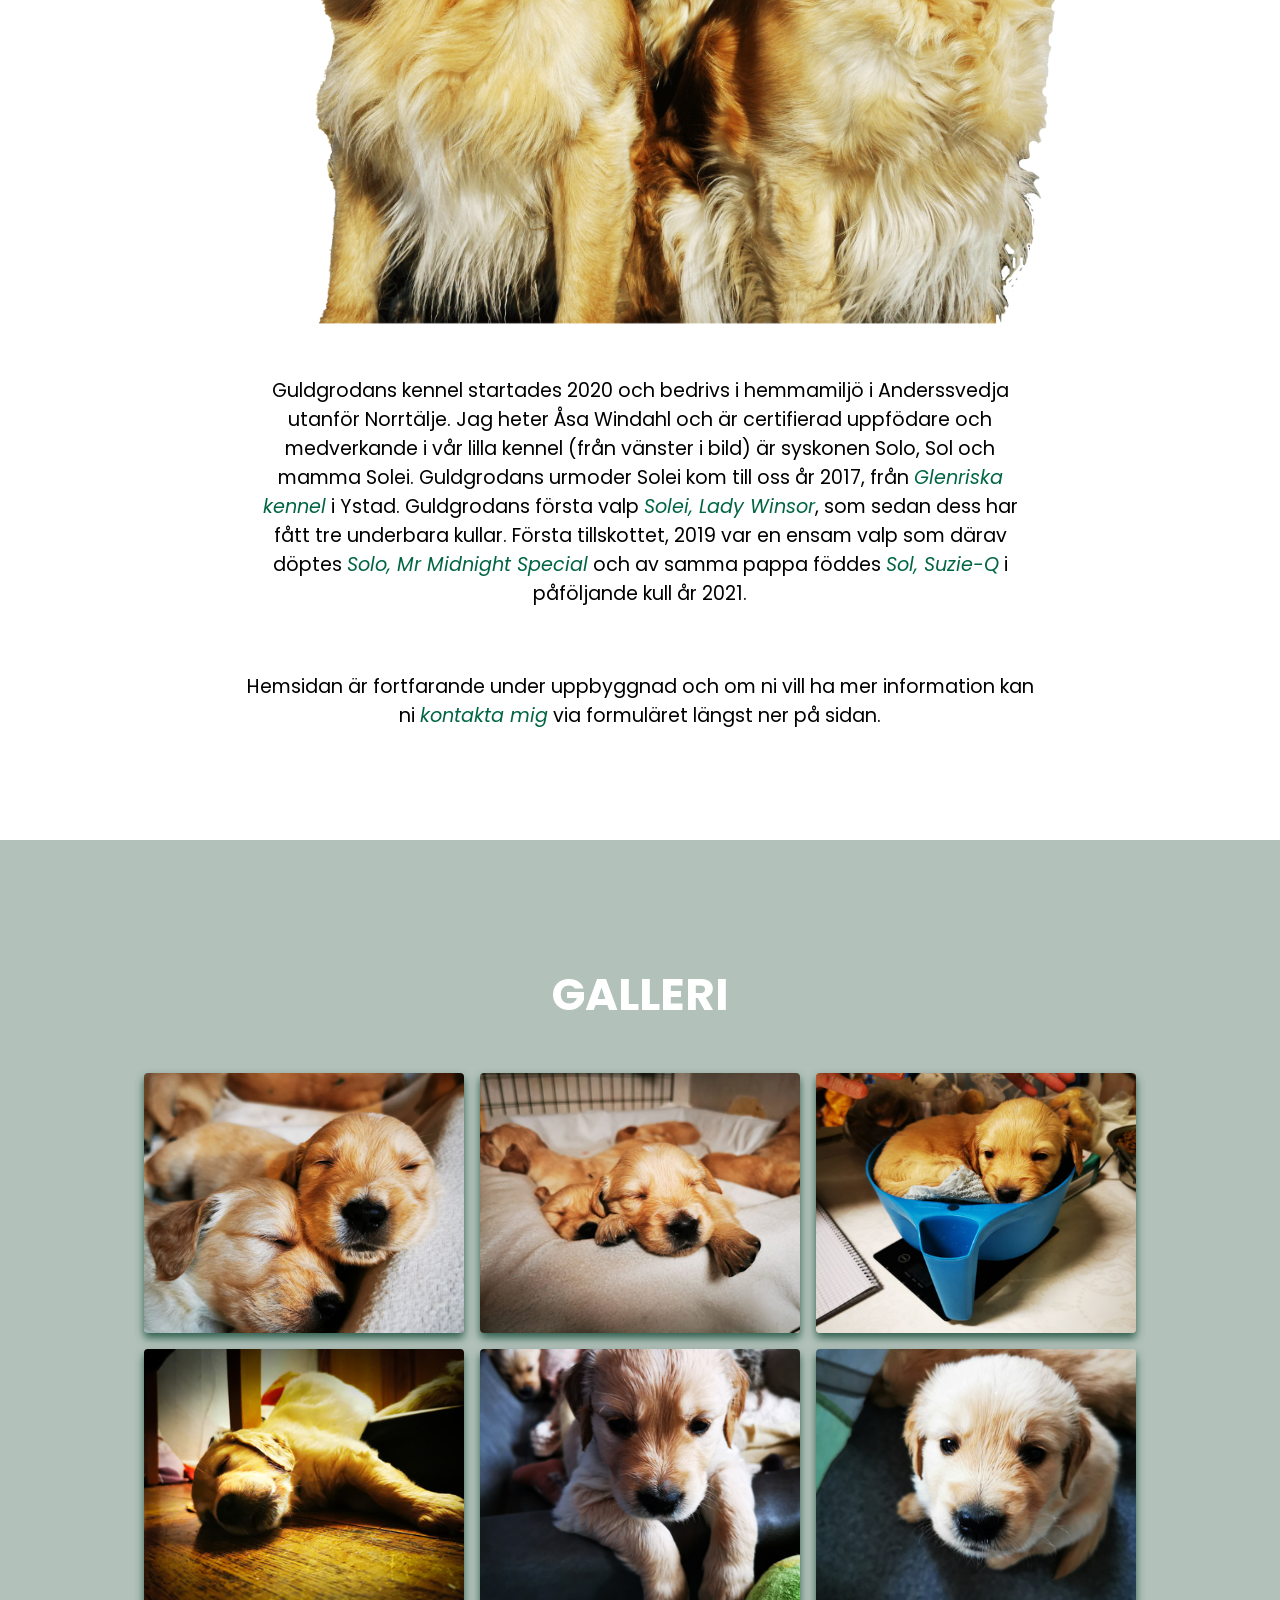
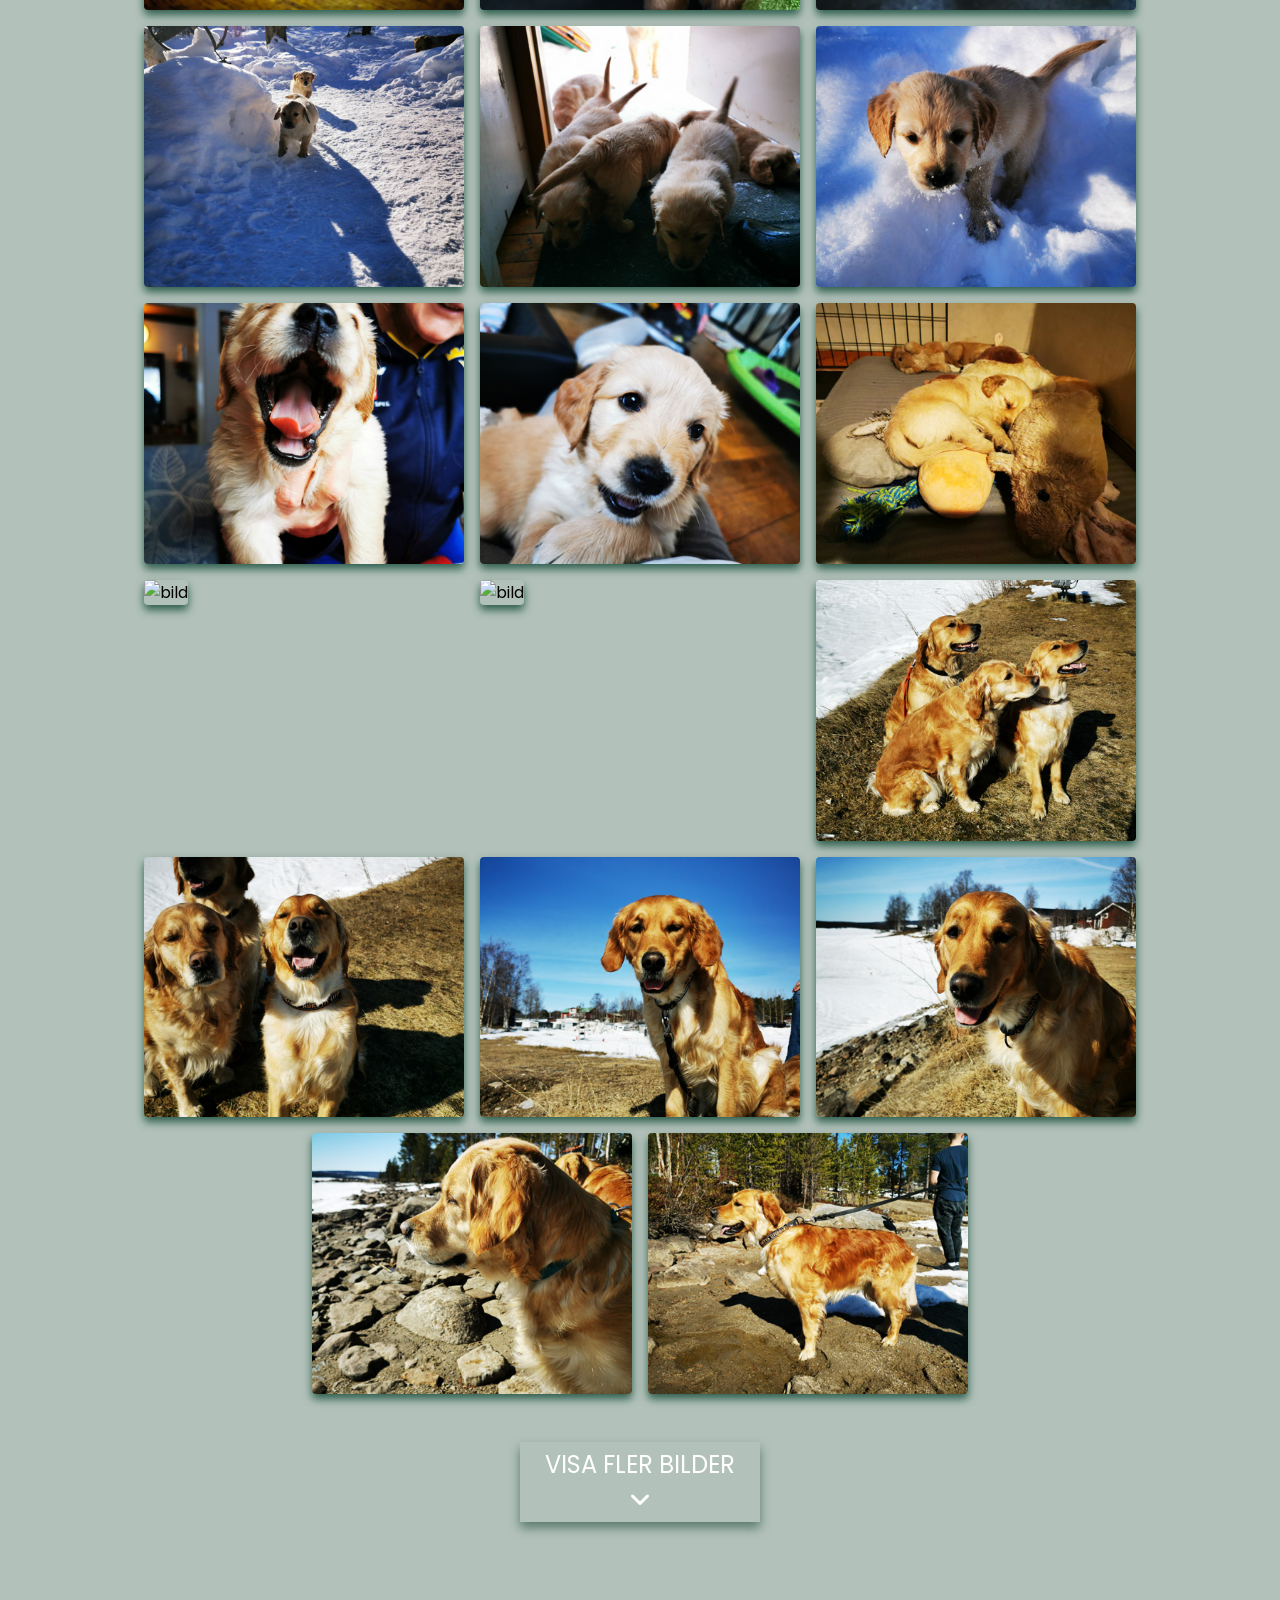
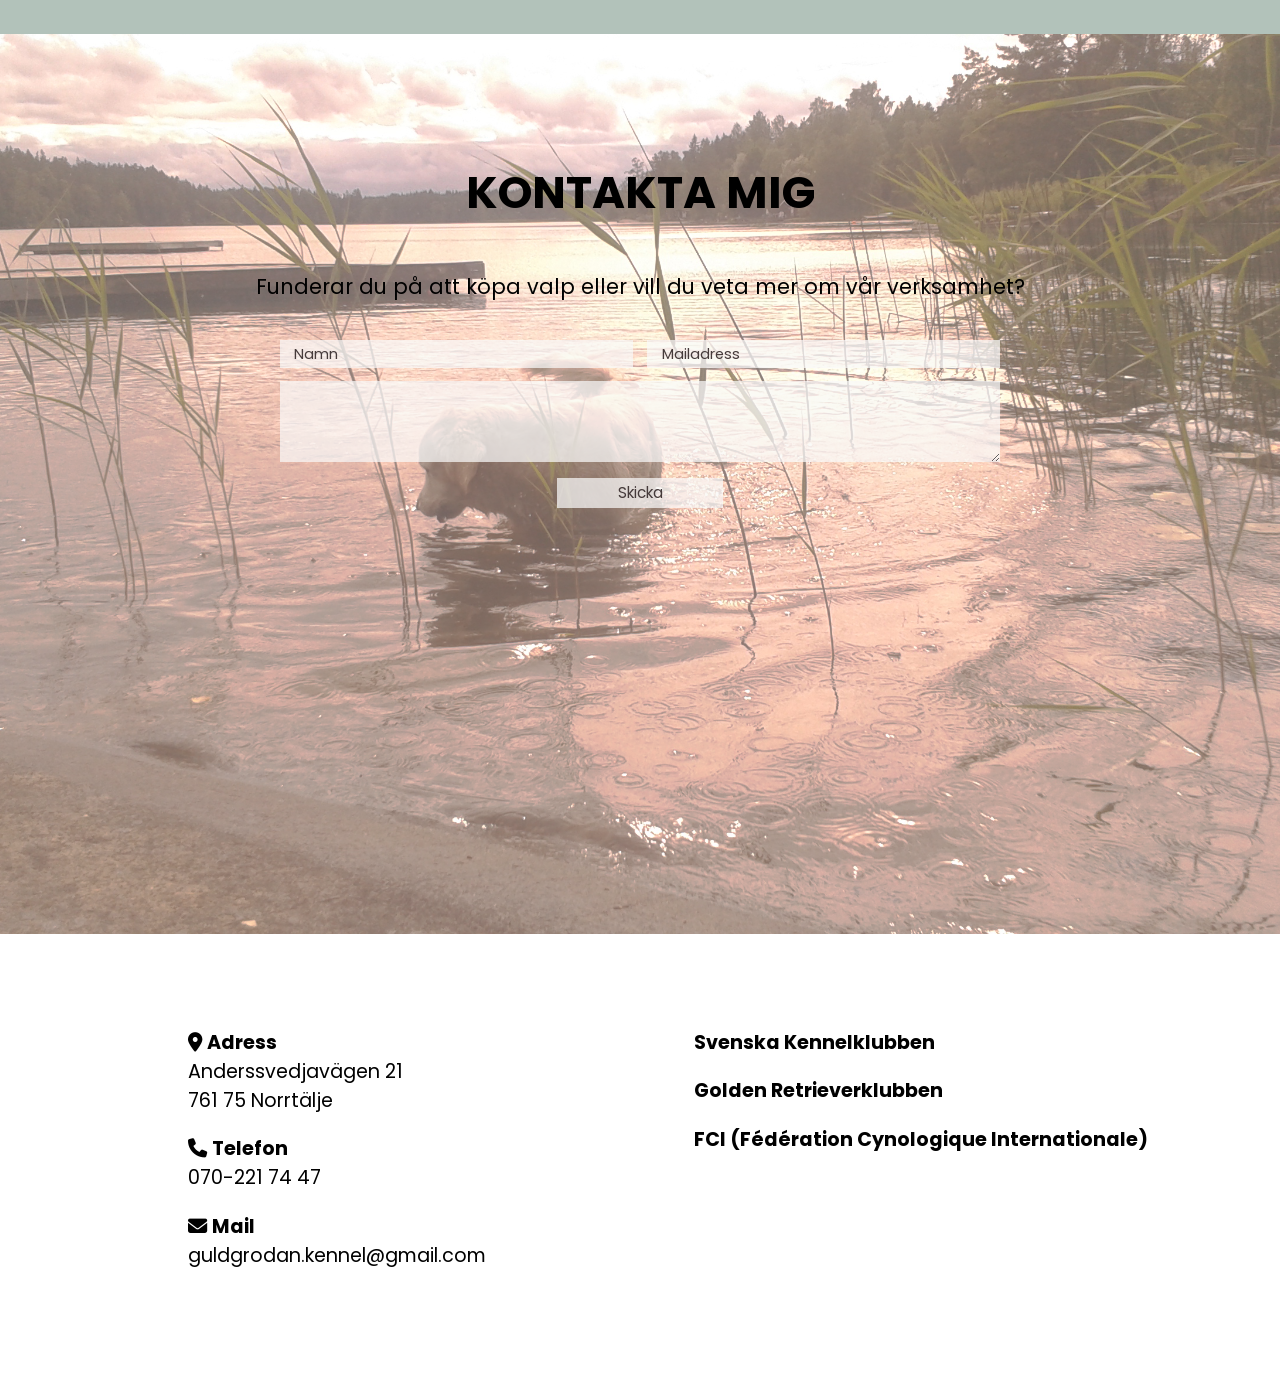
==== commit cc7a9a4b: "Update index.html placeholder-ur funktion, gammal fontawesome länk" ====
--- a/index.html
+++ b/index.html
@@ -6,7 +6,6 @@
   <meta http-equiv="X-UA-Compatible" content="IE=edge"> <!-- vet inte vad det här är - kolla upp! -->
   <meta name="viewport" content="width=device-width, initial-scale=1.0">
   <title>Guldgrodans kennel</title>
-  <link rel="stylesheet" href="https://use.fontawesome.com/releases/v5.8.2/css/all.css">
   <link rel="stylesheet" href="https:///cdnjs.cloudflare.com/ajax/libs/font-awesome/6.2.0/css/all.css">
   <link rel="stylesheet" href="https://fonts.googleapis.com/css?family=Poppins">
   <link rel="stylesheet" href="CSS/index.css">
@@ -328,7 +327,7 @@
         </div>
 
         <div class="text-del">
-          <textarea placeholder="KONTAKTFORMULÄRET ÄR TILLFÄLLIGT UR FUNKTION, ANVÄND MAILADRESSEN LÄNGST NER PÅ HEMSIDAN" rows="5" cols="35"></textarea>
+          <textarea rows="5" cols="35"></textarea>
         </div>
 
         <button id="submit" type="submit">Skicka</button>
--- a/CSS/index.css
+++ b/CSS/index.css
@@ -1,13 +1,11 @@
 
 /*
-background-image: url("photographer.jpg"); The image used 
-background-color: #cccccc; Used if the image is unavailable 
-height: 500px; You must set a specified height 
-background-position: center; Center the image 
-background-repeat: no-repeat; Do not repeat the image 
-background-size: cover; Resize the background image to cover the entire container 
-
-GRUNDFORMATET ÄR MOBILSKÄRM FÖRST
+background-image: url("photographer.jpg"); /* The image used 
+background-color: #cccccc; /* Used if the image is unavailable 
+height: 500px; /* You must set a specified height 
+background-position: center; /* Center the image 
+background-repeat: no-repeat; /* Do not repeat the image 
+background-size: cover; /* Resize the background image to cover the entire container 
 */
 
 
@@ -32,21 +30,20 @@
 
 }
 
-h2 {
+h2{
   font-size: 1.8rem;
   text-align: center;
-  color: white;
 }
 
 
 .om-oss-textbox p a{
-  color: hsl(150, 71%, 35%);
+  color: hsl(159, 98%, 20%);
   text-decoration: none;
   font-style: italic;
 }
 
 p a:hover {
-  color: hsl(150, 71%, 55%);
+  color:hsl(150, 71%, 40%);
   
 }
 
@@ -59,12 +56,11 @@
 
 #intro{     /* bakgrundsbilden skall ligga under hela hem-sectionen dvs header och introtitlarna */
   background-color: hsla(189, 28%, 13%, 0.229);
-  background-image: url("BILDER-REPR/BAKGRUND-1.jpg"); 
+  background-image: url("BILDER-REPR/BAKGRUND-1-2.jpg"); 
   /*background-blend-mode: multiply;  /*'multiply' darkens using the darkest colors, 'lighten' uses the light colors */
   background-size: cover;
   background-repeat: no-repeat;  
-  min-height: 100vh;
-  padding-bottom: 3rem;
+  height: 100vh;
   
   background-position: right top; /*denna tillsammans med cover gör att center, bottom alltid syns*/
   /*border-top: 4rem solid white;  /*  är inte säker om denna ska vara med */    
@@ -77,7 +73,7 @@
 header{
     background-color: hsla(0, 0%, 0%, 0.342);      
     display: flex;  
-    justify-content: space-between;/* flyttar isär elementen som finns i header*/
+    justify-content: space-between;/* lägger listan längst till höger - vet ej riktigt varför*/
     align-items: center;
     position: fixed;
     width: 100%;
@@ -90,7 +86,7 @@
 
 .logo {    
     width: 5.2rem;
-    margin-top: 0.37rem;
+    margin-top: 0.4rem;
     margin-bottom: -1.5rem;
     margin-left: 0.3rem;
        
@@ -137,50 +133,6 @@
 
 }
 
-/*BLOGGSTILAR*/
-
-/* div nr 1 klassen */		
-.blogg { 
-background-color: hsla(0, 0%, 0%, 0.342); 
-display: flex; 
-align-items: center; 
-width: 100%; 
-backdrop-filter: blur(0.1rem); z-index: 101;
-} 
-
-/* div nr 2 klassen */		
-.blogg-innehåll {
-  max-width: 90ch;
-  margin: 0 auto;
-  padding: 0.15rem 0.4rem 0.9rem 0.4rem;
-}
-
-/* p klassen */		
-.blogg-text {
-  font-size: clamp(1.1rem, 2vw, 1.2rem);
-  font-weight: bold;
-  text-align: center;
-  color: white;
-}
-
-
-.blogg-text a {
-  color: hsl(150, 71%, 50%);
-  text-decoration: none;
-  font-style: italic;
-  transition: color 0.3s ease;
-}
-
-
-.blogg-text a:hover {
-  color: hsl(150, 71%, 70%)
-  font-weight: bold;
-}
-
-
-/*CHATS*/
-
-
 
 /* OM OSS - SEKTIONEN */
 /* OM OSS - SEKTIONEN */
@@ -193,7 +145,7 @@
 
 
 .om-oss-header{
-  /*text-align: center;*/
+  text-align: center;
   padding-top: 2rem;
   color: hsl(158, 32%, 29%);  
   
@@ -208,7 +160,7 @@
 }
 
 .om-oss-textbox{
-  width: 85%;
+  width: 80%;
   margin-left: auto;
   margin-right: auto;  
   text-align: center;
@@ -318,7 +270,7 @@
 }
 
 /* POSITIONERAR OM VISSA BILDER */ 
-#om-positionera-top{
+.om-positionera-top{
   object-position: top;
 }
 
@@ -342,8 +294,7 @@
   background-blend-mode: lighten;
   margin-top: 1rem;
   padding-top: 5rem;
-  min-height: 100vh;
-  padding-bottom: 6rem;
+  height: 100svh;
   
 }
 
@@ -420,42 +371,45 @@
     
 }
 
-
 /* FOOTER */
 /* FOOTER */
 /* FOOTER */
 
-.footer-nav{  
+.footer-nav{
+  /*display: flex;
+  flex-direction: column;
+  padding: rem; 
+  justify-content: space-between;*/
   margin-top: 2.5rem;
   margin-left: 1rem;
-  margin-right: auto;
   margin-bottom: 5rem;
-  }
-
-.footer-nav .fotlist-div ul {
-  list-style: none;
-  padding: 0;
-  margin: 0;
-  font-weight: bold;
-  
-}
-
-.fotlista li p,
-.länkar li a {
+ 
+   
+}
+
+
+.footer-nav p a, li{
   color: black;
   text-decoration: none;
   list-style: none;
-}
-.länkar {
-  padding-top: 1rem;
-  
+
 }
 
 .footer-nav ul li a:hover {
   color:hsl(158, 99%, 29%);
   font-weight: bold;
-}
-
+
+}
+
+.länkar{
+  font-weight: bold;
+  
+}
+
+.fotlista{
+  padding-top: 1rem;
+  
+}
 
 /* TACK-SIDAN */
 /* TACK-SIDAN */
@@ -463,7 +417,7 @@
 
 .tack-container{
   background-color: hsla(10, 4%, 69%, 0.507);
-  background-image: url("BILDER-REPR/SNÖ-BAMSE.jpg");
+  background-image: url("BILDER-REPR/SNÖ_BAMSE.jpg");
   background-size: cover;
   background-repeat: no-repeat;
   background-position: center center;
@@ -487,23 +441,6 @@
     
 }
 
-.tillbaka-knapp {
-  padding: 0.7rem 1.5rem;
-  font-size: 1.1rem;
-  background-color: hsl(158, 32%, 29%);
-  color: white;
-  border: none;
-  border-radius: 5px;
-  cursor: pointer;
-  font-family: Poppins, sans-serif;
-  transition: background-color 0.3s ease;
-  margin-top: 1rem;
-}
-
-.tillbaka-knapp:hover {
-  background-color: hsl(158, 39%, 38%);
-}
-
 
 
 
@@ -512,17 +449,25 @@
 /**MEDIA QUERY FOR COMPUTERWIDE SCREENS **/
 
 
-@media (width < 319px){  /**MEDIA QUERY FOR COMPUTERWIDE SCREENS **/för mindre format än vanliga mobiler/**MEDIA QUERY FOR COMPUTERWIDE SCREENS **/
+
+
+
+@media (width < 319px){  /**MEDIA QUERY FOR COMPUTERWIDE SCREENS **//**MEDIA QUERY FOR COMPUTERWIDE SCREENS **/
 
   .logo {    
-    width: 0;           
-}
-
-}
-
-
-@media (600px <= width <= 900px){/**MEDIA QUERY FOR COMPUTERWIDE SCREENS **/ipad/liten laptop/**MEDIA QUERY FOR COMPUTERWIDE SCREENS **/
-  
+    width: 0;    
+       
+}
+
+}
+
+
+
+@media (600px <= width <= 900px){/**MEDIA QUERY FOR COMPUTERWIDE SCREENS **//**MEDIA QUERY FOR COMPUTERWIDE SCREENS **/
+  
+ 
+
+
   h1 {
     font-size: 3.5rem;
   }
@@ -530,7 +475,6 @@
   h2{
     font-size: 2.2rem;  
   }
-                                 
 
   /* INTRO */
 
@@ -550,7 +494,10 @@
 }
 
 /* KONTAKT */
-                                 
+
+
+
+
 
 /* FOOTER */
 
@@ -558,22 +505,18 @@
   display: flex;
   padding: 0 3rem 0 3rem;
   justify-content: space-around;
-  flex-wrap: wrap; /* viktigt så det inte kraschar på mobil */
-  align-items: flex-start; /* så båda börjar från toppen */
   font-size: 1.1em;
-  margin-left: auto;
  
 }
 
-   .länkar {
-margin-left: 0.5rem;
-}                              
-
-}
-
-
-
-@media (width >= 900px){ /**MEDIA QUERY FOR COMPUTERWIDE SCREENS **/detta är iaf datorskärmstorlek/**MEDIA QUERY FOR COMPUTERWIDE SCREENS **/
+
+
+}
+
+
+
+@media (width >= 900px){ /**MEDIA QUERY FOR COMPUTERWIDE SCREENS **//**MEDIA QUERY FOR COMPUTERWIDE SCREENS **/
+
 
   /*ALLMÄNT*/
   /*ALLMÄNT*/
@@ -619,8 +562,7 @@
   
 .intro-titlar h1{
   padding-top: 40vh;
-  margin-top: 0; 
-  font-size: 4em;
+  margin-top: 0;  
     
 }
 
@@ -718,19 +660,20 @@
 
 
 .footer-nav{
-  display: flex;
+  display: flex;  
   justify-content: space-around;
-  flex-wrap: wrap; /* viktigt så det inte kraschar på mobil */
-  flex-direction: row;
-  align-items: flex-start; /* så båda börjar från toppen */
   font-size: 1.2em;
   padding: 0 3rem 0 3rem;
-  margin-left: auto;
-  
-}
-.länkar {
-margin-left: 0.5rem;
-}
-  
-}
-  
+   
+}
+
+
+}
+  
+
+
+
+
+
+
+
